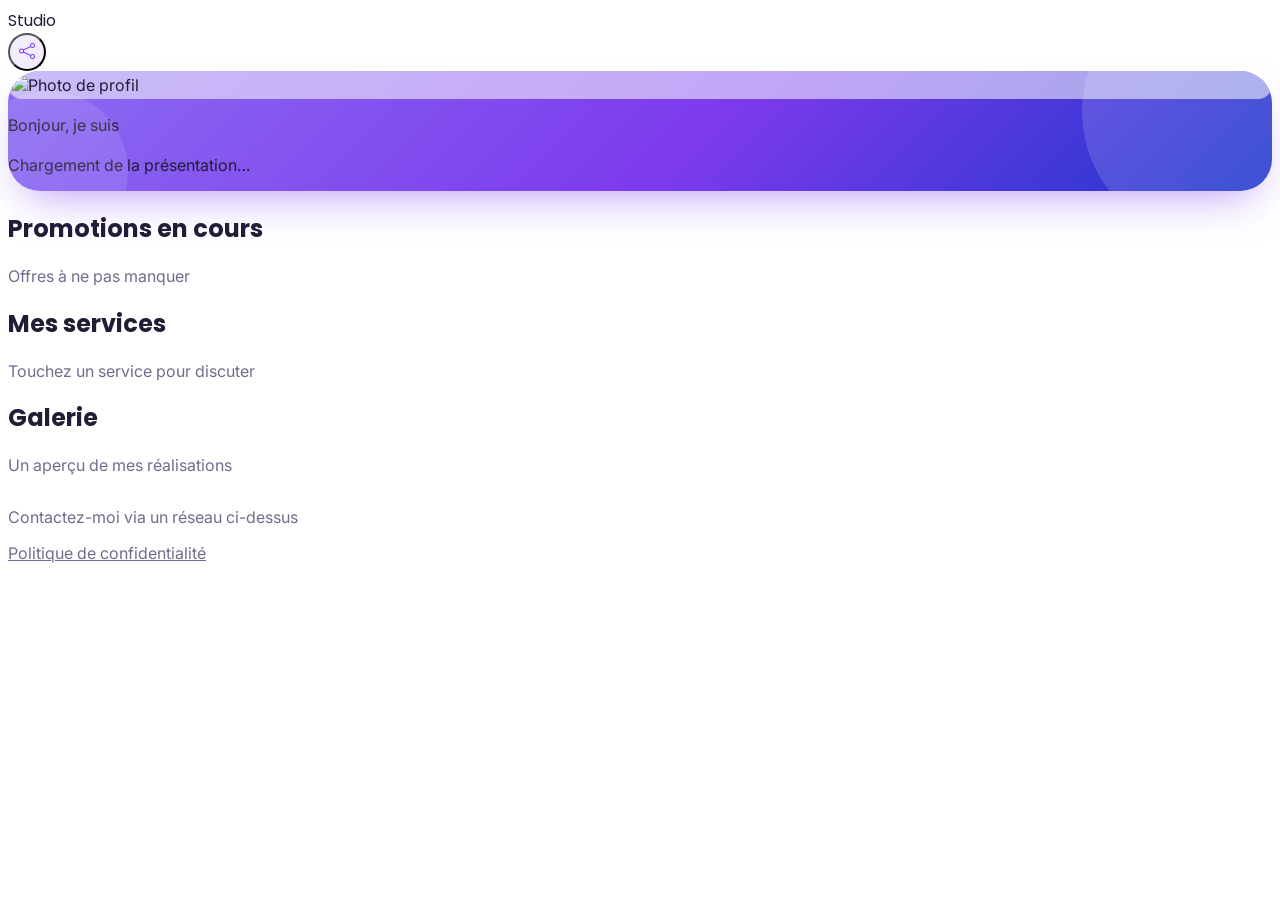
==== Habib_creation/index.html @ e7b6f944 "Add files via upload" ====
<!DOCTYPE html>
<html lang="fr">
<head>
<meta charset="UTF-8" />

<meta property="og:title" content="Habib Création — Graphisme, Design & Création Web">
<meta name="theme-color" content="#1C36CB">
<meta property="og:url" content="https://habib-creation-service.web.app/Client.html">
<meta property="og:description" content="Découvrez Habib Création, votre partenaire créatif pour le graphisme, l’identité visuelle, la communication visuelle et la création de sites web professionnels.">
<meta name="description" content="### Habib Création — Studio Graphisme & Web

**Habib Création** est un studio créatif spécialisé dans le **graphisme, la communication visuelle et la création de solutions web modernes**.

Le site permet aux clients de découvrir les différents services proposés et de prendre facilement contact pour discuter de leurs besoins. Que ce soit pour la création d’une **identité visuelle, d’affiches, de supports publicitaires, de contenus pour les réseaux sociaux ou de projets web**, Habib Création accompagne les particuliers, entrepreneurs, entreprises et organisations dans la réalisation de leurs projets.

L’objectif est de proposer des créations **professionnelles, modernes et adaptées à chaque besoin**, afin d’aider les clients à mieux présenter leur activité et à développer leur image.

**Habib Création — Donnez vie à vos idées.**
">
<meta name="viewport" content="width=device-width, initial-scale=1.0" />
<link rel="icon" href="/favicon/icon-192.png" type="image/ico">
<title>Studio — Graphisme &amp; Web</title>

<!-- PWA : manifeste intégré directement (pas de fichier externe) -->
<link rel="manifest" href="/manifest.json">
<link rel="apple-touch-icon" href="/icons/icon-192.png">
<meta name="mobile-web-app-capable" content="yes">
<meta name="apple-mobile-web-app-capable" content="yes">
<meta name="apple-mobile-web-app-status-bar-style" content="black-translucent">
<meta name="apple-mobile-web-app-title" content="Habib Création">

<script src="https://cdn.tailwindcss.com"></script>
<link rel="preconnect" href="https://fonts.googleapis.com">
<link href="https://fonts.googleapis.com/css2?family=Poppins:wght@600;700;800&family=Inter:wght@400;500;600;700&display=swap" rel="stylesheet">
<link rel="stylesheet" href="https://cdn.jsdelivr.net/npm/bootstrap-icons@1.11.3/font/bootstrap-icons.min.css">

<style>
  
:root {
  --bg-a: #efeafb;
  --bg-b: #e2dcf8;
  --surface: #ffffff;
  --ink: #221c35;
  --ink-soft: #726c8c;
  --grad-1: #8b6cf2;
  --grad-2: #7c3aed;
  --grad-3:   #1C36CB;
  --chip: #f2edfd;
  --ring: #e7e0fb;
}
* { box-sizing: border-box; }
body {
  min-height: 100vh;
  background: white;
  color: var(--ink);
  font-family: "Inter", sans-serif;
}
.font-display { font-family: "Poppins", sans-serif; }

.hero-card {
  background: linear-gradient(135deg, var(--grad-1), var(--grad-2) 55%, var(--grad-3));
  border-radius: 32px;
  box-shadow: 0 20px 45px -18px rgba(124, 58, 237, 0.55);
  position: relative;
  overflow: hidden;
}
.hero-card::before {
  content: "";
  position: absolute;
  width: 260px; height: 260px;
  border-radius: 50%;
  background: rgba(255,255,255,0.14);
  top: -90px; right: -70px;
}
.hero-card::after {
  content: "";
  position: absolute;
  width: 160px; height: 160px;
  border-radius: 50%;
  background: rgba(255,255,255,0.10);
  bottom: -60px; left: -40px;
}

.avatar-ring {
  border-radius: 9999px;
  padding: 4px;
  background: rgba(255,255,255,0.55);
}

.pill {
  border-radius: 9999px;
  background: rgba(255,255,255,0.18);
  color: #fff;
  backdrop-filter: blur(6px);
  transition: transform .15s ease, background .15s ease;
  font-size: 14px;
}
.pill:hover { background: rgba(255,255,255,0.3); transform: translateY(-2px); }

.service-card {
  background: var(--surface);
  border-radius: 28px;
  box-shadow: 0 14px 30px -18px rgba(80, 60, 140, 0.28);
  transition: transform .18s ease, box-shadow .18s ease;
  text-align: left;
}
.service-card:hover {
  transform: translateY(-4px);
  box-shadow: 0 20px 38px -16px rgba(80, 60, 140, 0.38);
}

.icon-badge {
  width: 56px; height: 56px;
  border-radius: 18px;
  display: flex; align-items: center; justify-content: center;
  background: linear-gradient(135deg, var(--grad-1), var(--grad-3));
  color: #fff;
  box-shadow: 0 10px 18px -8px rgba(124, 58, 237, 0.55);
  font-size: 24px;
}

.cta-chip {
  border-radius: 9999px;
  background: var(--chip);
  color: var(--grad-2);
  font-weight: 600;
  transition: background .15s ease, color .15s ease;
}
.service-card:hover .cta-chip {
  background: linear-gradient(135deg, var(--grad-1), var(--grad-3));
  color: #fff;
}

.modal-overlay {
  position: fixed; inset: 0;
  background: rgba(34, 28, 53, 0.55);
  backdrop-filter: blur(3px);
  display: none;
  align-items: center; justify-content: center;
  z-index: 50;
  padding: 16px;
}
.modal-overlay.open { display: flex; }
.modal-card {
  background: var(--surface);
  border-radius: 28px;
  box-shadow: 0 25px 60px -20px rgba(34, 28, 53, 0.45);
}
.modal-close {
  width: 36px; height: 36px;
  border-radius: 9999px;
  background: var(--chip);
  display: flex; align-items: center; justify-content: center;
}

.channel-row {
  border-radius: 18px;
  background: var(--chip);
  transition: background .15s ease, transform .15s ease;
}
.channel-row:hover { background: var(--ring); transform: translateX(2px); }
.channel-icon {
  width: 38px; height: 38px;
  border-radius: 9999px;
  display: flex; align-items: center; justify-content: center;
  background: linear-gradient(135deg, var(--grad-1), var(--grad-3));
  color: #fff;
  font-size: 17px;
}

/* ---- GALERIE AUTO-SCROLL ---- */
.gallery-wrap {
  overflow: hidden;
  -webkit-mask-image: linear-gradient(90deg, transparent, #000 6%, #000 94%, transparent);
  mask-image: linear-gradient(90deg, transparent, #000 6%, #000 94%, transparent);
}
.gallery-track {
  display: flex;
  width: max-content;
  gap: 18px;
  animation: gallery-scroll 32s linear infinite;
}
.gallery-wrap:hover .gallery-track { animation-play-state: paused; }
@keyframes gallery-scroll {
  from { transform: translateX(0); }
  to   { transform: translateX(-50%); }
}
@keyframes gallery-scroll-reverse {
  from { transform: translateX(-50%); }
  to   { transform: translateX(0); }
}
.gallery-track-reverse { animation-name: gallery-scroll-reverse; }
.gallery-item {
  flex: 0 0 auto;
  width: 240px;
  height: 170px;
  border-radius: 22px;
  overflow: hidden;
  box-shadow: 0 14px 30px -18px rgba(80, 60, 140, 0.35);
  background: var(--surface);
}
.gallery-item img { width: 100%; height: 100%; object-fit: cover; display: block; transition: transform .3s ease; }
.gallery-item:hover img { transform: scale(1.06); }
@media (max-width: 640px) {
  .gallery-item { width: 170px; height: 130px; }
}

@media (prefers-reduced-motion: reduce) { * { transition: none !important; animation: none !important; } }

/* ---- BOUTON PARTAGE ---- */
.share-btn {
  width: 38px; height: 38px;
  border-radius: 9999px;
  background: var(--chip);
  color: var(--grad-2);
  display: flex; align-items: center; justify-content: center;
  font-size: 16px;
  transition: background .15s ease, transform .15s ease;
}
.share-btn:hover { background: var(--ring); transform: translateY(-2px); }
.share-btn.copied { background: #16a34a; color: #fff; }

/* ---- BOUTON "VOIR LES PROMOS" (header) ---- */
.see-promos-btn {
  display: none;
  align-items: center;
  gap: 6px;
  border-radius: 9999px;
  padding: 8px 14px;
  background: linear-gradient(135deg, var(--grad-1), var(--grad-2) 55%, var(--grad-3));
  color: #fff;
  font-weight: 700;
  font-size: 12.5px;
  box-shadow: 0 10px 20px -10px rgba(124, 58, 237, 0.55);
  transition: transform .15s ease;
  white-space: nowrap;
}
.see-promos-btn.show { display: inline-flex; }
.see-promos-btn:hover { transform: translateY(-2px); }
@media (max-width: 420px) {
  .see-promos-btn span { display: none; }
  .see-promos-btn { padding: 8px 10px; font-size: 15px; }
}

/* ---- TOAST DE RETOUR (partage / copie) ---- */
.client-toast {
  position: fixed;
  left: 50%; bottom: 24px;
  transform: translate(-50%, 20px);
  background: var(--ink); color: #fff;
  border-radius: 14px;
  padding: 10px 18px;
  font-size: 13px;
  font-weight: 500;
  max-width: calc(100vw - 32px);
  text-align: center;
  opacity: 0;
  pointer-events: none;
  transition: opacity .25s ease, transform .25s ease;
  z-index: 90;
}
.client-toast.show { opacity: 1; transform: translate(-50%, 0); }

/* ---- BANNIÈRE D'INSTALLATION (PWA) — en haut du site ---- */
body { transition: padding-top .3s ease; }
.install-banner {
  position: fixed;
  top: 0; left: 0; right: 0;
  z-index: 80;
  background: var(--surface);
  border-bottom: 1.5px solid var(--ring);
  box-shadow: 0 16px 34px -20px rgba(34, 28, 53, 0.4);
  transform: translateY(-110%);
  transition: transform .35s ease;
  display: none;
}
.install-banner.show { display: block; transform: translateY(0); }
.install-banner-inner {
  max-width: 1000px;
  margin: 0 auto;
  padding: 12px 20px;
  display: flex;
  align-items: center;
  gap: 14px;
}
.install-banner .install-icon {
  width: 42px; height: 42px; flex-shrink: 0;
  border-radius: 14px;
  background: linear-gradient(135deg, var(--grad-1), var(--grad-3));
  display: flex; align-items: center; justify-content: center;
  color: #fff; font-size: 19px;
}
.install-banner .install-copy { flex: 1; min-width: 0; }
.install-banner .install-copy p:last-child { margin-top: 2px; }
.install-banner .install-actions { display: flex; align-items: center; gap: 8px; flex-shrink: 0; }
.install-banner .install-action-btn {
  border-radius: 9999px;
  padding: 9px 18px;
  background: linear-gradient(135deg, var(--grad-1), var(--grad-2) 55%, var(--grad-3));
  color: #fff;
  font-weight: 700;
  font-size: 13px;
  white-space: nowrap;
  box-shadow: 0 10px 20px -10px rgba(124, 58, 237, 0.55);
  transition: transform .15s ease;
}
.install-banner .install-action-btn:hover { transform: translateY(-2px); }
.install-banner .install-later-btn {
  border-radius: 9999px;
  padding: 9px 14px;
  background: var(--chip);
  color: var(--ink-soft);
  font-weight: 600;
  font-size: 13px;
  white-space: nowrap;
  transition: background .15s ease;
}
.install-banner .install-later-btn:hover { background: var(--ring); }

/* ---- CADRE PROMOTION FLOTTANT ---- */
.promo-float {
  position: fixed;
  right: 16px; bottom: 16px;
  width: 300px;
  max-width: calc(100vw - 32px);
  background: var(--surface);
  border-radius: 24px;
  box-shadow: 0 22px 50px -18px rgba(34, 28, 53, 0.5);
  border: 1.5px solid var(--ring);
  overflow: hidden;
  z-index: 60;
  display: none;
  transform: translateY(20px) scale(.97);
  opacity: 0;
  transition: transform .3s ease, opacity .3s ease;
}
.promo-float.show { display: block; }
.promo-float.enter { transform: translateY(0) scale(1); opacity: 1; }
.promo-float .promo-img {
  width: 100%; height: 140px;
  object-fit: cover; display: block;
  background: var(--chip);
}
.promo-float .promo-badge {
  position: absolute; top: 10px; left: 10px;
  background: linear-gradient(135deg, var(--grad-1), var(--grad-3));
  color: #fff; font-weight: 700; font-size: 11px;
  padding: 4px 10px; border-radius: 9999px;
  box-shadow: 0 6px 14px -6px rgba(124,58,237,0.6);
}
.promo-float .promo-close {
  position: absolute; top: 10px; right: 10px;
  width: 26px; height: 26px;
  border-radius: 9999px;
  background: rgba(34,28,53,0.55);
  color: #fff;
  display: flex; align-items: center; justify-content: center;
  font-size: 12px;
  backdrop-filter: blur(3px);
}
.promo-float .promo-media { position: relative; }
.promo-float .promo-body { padding: 14px 16px 16px; }
.promo-float .price-old {
  text-decoration: line-through;
  color: var(--ink-soft);
  font-size: 13px;
}
.promo-float .price-new {
  color: var(--grad-2);
  font-weight: 800;
  font-size: 19px;
}
.promo-float .promo-cta {
  display: block;
  width: 100%;
  text-align: center;
  border-radius: 9999px;
  padding: 10px 0;
  margin-top: 10px;
  background: linear-gradient(135deg, var(--grad-1), var(--grad-2) 55%, var(--grad-3));
  color: #fff;
  font-weight: 700;
  font-size: 14px;
  box-shadow: 0 12px 24px -12px rgba(124, 58, 237, 0.55);
  transition: transform .15s ease;
}
.promo-float .promo-cta:hover { transform: translateY(-2px); }

/* animation de flottement (l'annonce "respire" en continu) */
@keyframes promo-float-bob {
  0%, 100% { transform: translateY(0); }
  50% { transform: translateY(-9px); }
}
.promo-float-bob { animation: promo-float-bob 3.6s ease-in-out infinite; }
.promo-float:hover .promo-float-bob { animation-play-state: paused; }

.promo-float-link {
  display: block;
  text-align: center;
  font-size: 12px;
  font-weight: 600;
  padding: 8px 0 2px;
  color: var(--grad-2);
}

/* ---- RESPONSIVE MOBILE : bannière + annonce flottante ---- */
@media (max-width: 640px) {
  .promo-float { right: 12px; bottom: 12px; width: 260px; }
  .install-banner-inner { padding: 10px 14px; gap: 10px; }
  .install-banner .install-icon { width: 36px; height: 36px; font-size: 16px; border-radius: 12px; }
  .install-banner .install-action-btn, .install-banner .install-later-btn { padding: 8px 12px; font-size: 12px; }
}
@media (max-width: 420px) {
  .promo-float { left: 12px; right: 12px; width: auto; bottom: 12px; }
  .install-banner .install-copy p:last-child { display: none; }
  .install-banner .install-icon { display: none; }
}

/* ---- SECTION "TOUTES LES PROMOTIONS" ---- */
.promo-card {
  background: var(--surface);
  border-radius: 24px;
  box-shadow: 0 14px 30px -18px rgba(80, 60, 140, 0.28);
  overflow: hidden;
  display: flex;
  flex-direction: column;
  text-align: left;
  transition: transform .18s ease, box-shadow .18s ease;
}
.promo-card:hover {
  transform: translateY(-4px);
  box-shadow: 0 20px 38px -16px rgba(80, 60, 140, 0.38);
}
.promo-card .promo-card-media { position: relative; }
.promo-card .promo-card-img {
  width: 100%; height: 160px;
  object-fit: cover; display: block;
  background: var(--chip);
}
.promo-card .promo-card-badge {
  position: absolute; top: 10px; left: 10px;
  background: linear-gradient(135deg, var(--grad-1), var(--grad-3));
  color: #fff; font-weight: 700; font-size: 11px;
  padding: 4px 10px; border-radius: 9999px;
  box-shadow: 0 6px 14px -6px rgba(124,58,237,0.6);
}
.promo-card .promo-card-body { padding: 16px; flex: 1; display: flex; flex-direction: column; }
.promo-card .promo-card-desc { font-size: 13px; color: var(--ink-soft); margin-bottom: 10px; }
.promo-card .promo-card-prices { display: flex; align-items: center; gap: 8px; margin-bottom: 12px; }
.promo-card .promo-card-old { text-decoration: line-through; color: var(--ink-soft); font-size: 13px; }
.promo-card .promo-card-new { color: var(--grad-2); font-weight: 800; font-size: 18px; }
.promo-card .promo-card-cta {
  margin-top: auto;
  display: block;
  text-align: center;
  border-radius: 9999px;
  padding: 9px 0;
  background: linear-gradient(135deg, var(--grad-1), var(--grad-2) 55%, var(--grad-3));
  color: #fff;
  font-weight: 700;
  font-size: 13px;
  box-shadow: 0 12px 24px -12px rgba(124, 58, 237, 0.55);
  transition: transform .15s ease;
}
.promo-card .promo-card-cta:hover { transform: translateY(-2px); }
</style>
</head>
<body class="min-h-screen">

  <!-- HEADER -->
  <header class="max-w-5xl mx-auto px-6 py-6 flex items-center justify-between">
    <div class="flex items-center gap-2">
      <div class="w-8 h-8 rounded-full" style="background:linear-gradient(135deg,var(--grad-1),var(--grad-3))"></div>
      <span class="font-display font-bold text-sm tracking-tight" id="brand-name">Studio</span>
    </div>
    <div class="flex items-center gap-2">
      <button id="see-promos-btn" class="see-promos-btn" aria-label="Voir les promotions" title="Voir les promotions">
        <i class="bi bi-tags-fill"></i><span>Voir les promos</span>
      </button>
      <button id="share-btn" class="share-btn" aria-label="Partager le site" title="Partager le site">
        <i class="bi bi-share"></i>
      </button>
    </div>
  </header>

  <!-- GALERIE (HAUT) -->
  <section id="gallery-section-top" class="max-w-5xl mx-auto px-6 pb-10 hidden">
    <div class="gallery-wrap">
      <div id="gallery-track-top" class="gallery-track gallery-track-reverse"></div>
    </div>
  </section>

  <!-- HERO / PROFIL -->
  <section class="max-w-5xl mx-auto px-6 pb-14">
    <div class="hero-card px-7 py-8 sm:px-10 sm:py-10">
      <div class="relative flex flex-col sm:flex-row sm:items-center gap-6">
        <div class="avatar-ring w-24 h-24 sm:w-28 sm:h-28 shrink-0">
          <img id="profile-photo" src="https://placehold.co/300x300/8b6cf2/ffffff?text=Photo" alt="Photo de profil" class="w-full h-full object-cover rounded-full" />
        </div>
        <div class="relative z-10">
          <p class="text-white/70 text-sm mb-1">Bonjour, je suis</p>
          <h1 id="profile-name" class="font-display font-extrabold text-3xl sm:text-4xl text-white leading-tight mb-3"></h1>
          <p id="profile-bio" class="text-white/85 max-w-xl leading-relaxed">Chargement de la présentation…</p>
        </div>
      </div>
      <div id="social-row" class="relative z-10 flex flex-wrap gap-2.5 mt-7"></div>
    </div>
  </section>

  <!-- TOUTES LES PROMOTIONS -->
  <section id="promotions-section" class="max-w-5xl mx-auto px-6 pb-24 hidden">
    <div class="flex items-end justify-between mb-6">
      <h2 class="font-display font-bold text-2xl">Promotions en cours</h2>
      <p class="text-sm hidden sm:block" style="color:var(--ink-soft)">Offres à ne pas manquer</p>
    </div>
    <div id="promotions-grid" class="grid sm:grid-cols-2 lg:grid-cols-3 gap-5"></div>
  </section>

  <!-- SERVICES -->
  <section class="max-w-5xl mx-auto px-6 pb-24">
    <div class="flex items-end justify-between mb-6">
      <h2 class="font-display font-bold text-2xl">Mes services</h2>
      <p class="text-sm hidden sm:block" style="color:var(--ink-soft)">Touchez un service pour discuter</p>
    </div>
    <div id="services-grid" class="grid sm:grid-cols-2 gap-5"></div>
  </section>

  <!-- GALERIE -->
  <section id="gallery-section" class="max-w-5xl mx-auto px-6 pb-24 hidden">
    <div class="flex items-end justify-between mb-6 px-1">
      <h2 class="font-display font-bold text-2xl">Galerie</h2>
      <p class="text-sm hidden sm:block" style="color:var(--ink-soft)">Un aperçu de mes réalisations</p>
    </div>
    <div class="gallery-wrap">
      <div id="gallery-track" class="gallery-track"></div>
    </div>
  </section>

  <!-- FOOTER -->
  <footer class="max-w-5xl mx-auto px-6 py-10 flex flex-col items-center justify-center gap-3">
    <div class="flex items-center gap-2">
      <div class="w-5 h-5 rounded-full" style="background:linear-gradient(135deg,var(--grad-1),var(--grad-3))"></div>
      <p class="text-sm" style="color:var(--ink-soft)">Contactez-moi via un réseau ci-dessus</p>
    </div>
    <a href="/privacy-policy.html" class="text-xs underline underline-offset-2" style="color:var(--ink-soft)">Politique de confidentialité</a>
  </footer>

  <!-- BANNIÈRE D'INSTALLATION (PWA) — en haut du site -->
  <div id="install-banner" class="install-banner" role="dialog" aria-label="Installer l'application">
    <div class="install-banner-inner">
      <div class="install-icon"><i class="bi bi-laptop"></i></div>
      <div class="install-copy">
        <p class="font-display font-bold text-sm" id="install-title">💻 Installer l'application</p>
        <p class="text-xs" id="install-text" style="color:var(--ink-soft)">Installez ce site sur votre appareil pour y accéder rapidement comme une application.</p>
      </div>
      <div class="install-actions">
        <button id="install-action" class="install-action-btn">Installer</button>
        <button id="install-later" class="install-later-btn">Plus tard</button>
      </div>
    </div>
  </div>

  <!-- CADRE D'ANNONCE FLOTTANT — PROMOTION -->
  <div id="promo-float" class="promo-float">
    <div id="promo-float-inner" class="promo-float-bob">
      <div class="promo-media">
        <img id="promo-image" class="promo-img" src="" alt="Service en promotion" />
        <span id="promo-badge" class="promo-badge">Promo</span>
        <button id="promo-close" class="promo-close" aria-label="Fermer">✕</button>
      </div>
      <div class="promo-body">
        <h4 id="promo-title" class="font-display font-bold text-base mb-1"></h4>
        <p id="promo-desc" class="text-xs mb-2" style="color:var(--ink-soft)"></p>
        <div class="flex items-center gap-2">
          <span id="promo-price-old" class="price-old"></span>
          <span id="promo-price-new" class="price-new"></span>
        </div>
        <button id="promo-cta" class="promo-cta">Profiter de l'offre</button>
        <a id="promo-see-all" href="#promotions-section" class="promo-float-link hidden">Voir toutes les promotions →</a>
      </div>
    </div>
  </div>

  <!-- MODAL CHOIX DE CANAL -->
  <div id="modal-overlay" class="modal-overlay">
    <div class="modal-card max-w-sm w-full p-6">
      <div class="flex items-start justify-between mb-5">
        <div>
          <p class="text-sm mb-1" style="color:var(--ink-soft)">Discuter de</p>
          <h3 id="modal-service-title" class="font-display font-bold text-xl">Service</h3>
        </div>
        <button id="modal-close" class="modal-close" aria-label="Fermer">✕</button>
      </div>
      <p class="text-sm mb-4" style="color:var(--ink-soft)">Choisissez l'application pour démarrer la discussion :</p>
      <div id="modal-channels" class="flex flex-col gap-2"></div>
    </div>
  </div>

  <!-- TOAST DE RETOUR (partage / copie du lien) -->
  <div id="client-toast" class="client-toast"></div>

  <script src="https://www.gstatic.com/firebasejs/10.12.2/firebase-app-compat.js"></script>
  <script src="https://www.gstatic.com/firebasejs/10.12.2/firebase-firestore-compat.js"></script>
  <script>
  // ============================================================
  // CONFIGURATION FIREBASE — remplace ces valeurs par les tiennes
  // (Console Firebase → Paramètres du projet → Tes applications)
  // ============================================================
  const firebaseConfig = {
  apiKey: "AIzaSyBBmz7Tg7ZhWde3f0WEYFDkDQE6h0B9Dlw",
  authDomain: "habib-creation-service.firebaseapp.com",
  projectId: "habib-creation-service",
  storageBucket: "habib-creation-service.firebasestorage.app",
  messagingSenderId: "676176613725",
  appId: "1:676176613725:web:22a617df879f846a5798b4"
};
  firebase.initializeApp(firebaseConfig);
  const db = firebase.firestore();

  // ============================================================
  // DONNÉES PAR DÉFAUT (tant que Firestore est vide/non configuré)
  // ============================================================
  const DEFAULT_PROFILE = {
    name: "Votre Nom",
    bio: "Designer graphique freelance à Niamey. Création graphique, impression, réseaux sociaux et sites web sur mesure.",
    photoUrl: "https://placehold.co/300x300/8b6cf2/ffffff?text=Photo"
  };
  const DEFAULT_SOCIALS = { instagram: "", telegram: "", whatsapp: "", facebook: "", phone: "" };
  const DEFAULT_SITE = { link: window.location.origin + "/Client.html" };
  const DEFAULT_PROMOTIONS = [];
  const DEFAULT_SERVICES = [
    { id: "s1", order: 1, active: true, icon: "palette", title: "Création graphique", description: "Logos, chartes graphiques, identité visuelle complète." },
    { id: "s2", order: 2, active: true, icon: "printer", title: "Impression & supports publicitaires", description: "Flyers, affiches, banderoles, cartes de visite et supports imprimés." },
    { id: "s3", order: 3, active: true, icon: "share", title: "Design pour réseaux sociaux", description: "Visuels, templates et contenus pensés pour Instagram et Facebook." },
    { id: "s4", order: 4, active: true, icon: "code", title: "Création de sites web", description: "Sites vitrines et pages web modernes, rapides et responsives." }
  ];

  // ---- icônes des réseaux (génériques, pas de logos de marque) ----
  const CHANNEL_ICONS = {
    instagram: "bi-instagram",
    telegram: "bi-telegram",
    whatsapp: "bi-whatsapp",
    facebook: "bi-facebook",
    phone: "bi-telephone-fill"
  };
  const CHANNEL_LABELS = { instagram: "Instagram", telegram: "Telegram", whatsapp: "WhatsApp", facebook: "Facebook", phone: "Appel" };

  // ---- icônes des services (choisies depuis la page admin) ----
  const SERVICE_ICONS = {
    palette: "bi-palette2",
    printer: "bi-printer-fill",
    share: "bi-share-fill",
    code: "bi-code-slash",
    camera: "bi-camera-fill",
    megaphone: "bi-megaphone-fill",
    chat: "bi-chat-dots-fill",
    star: "bi-star-fill"
  };

  let currentSocials = { ...DEFAULT_SOCIALS };

  let currentShareLink = DEFAULT_SITE.link;

  async function loadSite() {
    let profile = DEFAULT_PROFILE, socials = DEFAULT_SOCIALS, services = DEFAULT_SERVICES, gallery = [];
    let site = DEFAULT_SITE, promotions = DEFAULT_PROMOTIONS;
    try {
      const profileSnap = await db.collection("config").doc("profile").get();
      if (profileSnap.exists) profile = { ...DEFAULT_PROFILE, ...profileSnap.data() };
      const socialsSnap = await db.collection("config").doc("socials").get();
      if (socialsSnap.exists) socials = { ...DEFAULT_SOCIALS, ...socialsSnap.data() };
      const servicesSnap = await db.collection("services").orderBy("order").get();
      if (!servicesSnap.empty) {
        services = servicesSnap.docs.map(d => ({ id: d.id, ...d.data() })).filter(s => s.active !== false);
      }
      const gallerySnap = await db.collection("gallery").orderBy("order").get();
      if (!gallerySnap.empty) {
        gallery = gallerySnap.docs.map(d => ({ id: d.id, ...d.data() }));
      }
      const siteSnap = await db.collection("config").doc("site").get();
      if (siteSnap.exists) site = { ...DEFAULT_SITE, ...siteSnap.data() };
      const promotionsSnap = await db.collection("promotions").orderBy("order").get();
      if (!promotionsSnap.empty) {
        promotions = promotionsSnap.docs.map(d => ({ id: d.id, ...d.data() })).filter(p => p.active !== false);
      }
    } catch (err) {
      console.warn("Firebase non configuré ou hors ligne — affichage des données par défaut.", err);
    }
    currentSocials = socials;
    renderProfile(profile);
    renderSocialRow(socials);
    renderServices(services);
    renderGallery(gallery);
    currentShareLink = (site.link && site.link.trim()) || DEFAULT_SITE.link;
    renderPromoFloat(promotions);
    renderPromotionsGrid(promotions);
  }

  function renderProfile(profile) {
    document.getElementById("profile-photo").src = profile.photoUrl || DEFAULT_PROFILE.photoUrl;
    document.getElementById("profile-name").textContent = profile.name || DEFAULT_PROFILE.name;
    document.getElementById("profile-bio").textContent = profile.bio || DEFAULT_PROFILE.bio;
    document.getElementById("brand-name").textContent = profile.name || DEFAULT_PROFILE.name;
  }

  function renderSocialRow(socials) {
    const row = document.getElementById("social-row");
    row.innerHTML = "";
    Object.keys(CHANNEL_LABELS).forEach(key => {
      const value = socials[key];
      if (!value) return;
      const a = document.createElement("a");
      a.href = buildChannelLink(key, value, "");
      a.target = "_blank";
      a.rel = "noopener";
      a.className = "pill px-4 py-2 text-xs flex items-center gap-2";
      a.innerHTML = `<i class="bi ${CHANNEL_ICONS[key]}"></i><span>${CHANNEL_LABELS[key]}</span>`;
      row.appendChild(a);
    });
    if (!row.children.length) {
      row.innerHTML = `<p class="text-white/70 text-xs"></p>`;
    }
  }

  function renderServices(services) {
    const grid = document.getElementById("services-grid");
    grid.innerHTML = "";
    services.sort((a, b) => (a.order || 0) - (b.order || 0)).forEach(service => {
      const card = document.createElement("button");
      card.className = "service-card p-6";
      const iconClass = SERVICE_ICONS[service.icon] || SERVICE_ICONS.star;
      card.innerHTML = `
        <div class="icon-badge mb-4"><i class="bi ${iconClass}"></i></div>
        <h3 class="font-display font-bold text-lg mb-1.5">${escapeHtml(service.title)}</h3>
        <p class="text-sm mb-4" style="color:var(--ink-soft)">${escapeHtml(service.description || "")}</p>
        <span class="cta-chip inline-block text-xs px-3.5 py-1.5">Discuter →</span>
      `;
      card.addEventListener("click", () => openModal(service.title));
      grid.appendChild(card);
    });
  }

  function renderGallery(gallery) {
    const sectionTop = document.getElementById("gallery-section-top");
    const trackTop = document.getElementById("gallery-track-top");
    const sectionBottom = document.getElementById("gallery-section");
    const trackBottom = document.getElementById("gallery-track");
    trackTop.innerHTML = "";
    trackBottom.innerHTML = "";

    if (!gallery || !gallery.length) {
      sectionTop.classList.add("hidden");
      sectionBottom.classList.add("hidden");
      return;
    }

    const sorted = [...gallery].sort((a, b) => (a.order || 0) - (b.order || 0));
    const loopItems = [...sorted, ...sorted];
    const speedPerItem = 3.2; // secondes par image
    const duration = `${Math.max(sorted.length * speedPerItem, 12)}s`;

    fillGalleryTrack(trackTop, loopItems);
    trackTop.style.animationDuration = duration;
    sectionTop.classList.remove("hidden");

    fillGalleryTrack(trackBottom, loopItems);
    trackBottom.style.animationDuration = duration;
    sectionBottom.classList.remove("hidden");
  }

  function fillGalleryTrack(track, items) {
    items.forEach(item => {
      const div = document.createElement("div");
      div.className = "gallery-item";
      div.innerHTML = `<img src="${item.imageUrl}" alt="Réalisation" loading="lazy" />`;
      track.appendChild(div);
    });
  }

  // ---------- CADRE DE PROMOTION FLOTTANT ----------
  const PROMO_DISMISS_KEY = "promo-dismissed-id";

  function renderPromoFloat(promotions) {
    const el = document.getElementById("promo-float");
    const seeAll = document.getElementById("promo-see-all");
    if (!promotions || !promotions.length) { el.classList.remove("show", "enter"); return; }

    // on met en avant la première promotion active (ordre défini côté admin)
    const promo = promotions[0];

    // identifiant simple pour ne pas ré-afficher une promo déjà fermée par l'utilisateur pendant la session
    const promoId = [promo.title, promo.promoPrice, promo.normalPrice].join("|");
    if (sessionStorage.getItem(PROMO_DISMISS_KEY) === promoId) return;

    document.getElementById("promo-image").src = promo.imageUrl || "https://placehold.co/600x400/8b6cf2/ffffff?text=Promotion";
    document.getElementById("promo-badge").textContent = promo.badge || "Promo";
    document.getElementById("promo-title").textContent = promo.title || "Offre spéciale";
    const descEl = document.getElementById("promo-desc");
    descEl.textContent = promo.description || "";
    descEl.style.display = promo.description ? "" : "none";

    const oldEl = document.getElementById("promo-price-old");
    const newEl = document.getElementById("promo-price-new");
    oldEl.textContent = promo.normalPrice || "";
    oldEl.style.display = promo.normalPrice ? "" : "none";
    newEl.textContent = promo.promoPrice || "";

    document.getElementById("promo-cta").textContent = promo.buttonText || "Profiter de l'offre";
    document.getElementById("promo-cta").onclick = () => openModal(promo.title || "Promotion");

    seeAll.classList.toggle("hidden", promotions.length < 2);

    document.getElementById("promo-close").onclick = () => {
      sessionStorage.setItem(PROMO_DISMISS_KEY, promoId);
      el.classList.remove("enter");
      setTimeout(() => { el.classList.remove("show"); }, 300);
    };

    el.classList.add("show");
    requestAnimationFrame(() => requestAnimationFrame(() => el.classList.add("enter")));
  }

  function renderPromotionsGrid(promotions) {
    const section = document.getElementById("promotions-section");
    const grid = document.getElementById("promotions-grid");
    const seePromosBtn = document.getElementById("see-promos-btn");
    grid.innerHTML = "";
    if (!promotions || !promotions.length) {
      section.classList.add("hidden");
      seePromosBtn.classList.remove("show");
      return;
    }

    promotions.forEach(promo => {
      const card = document.createElement("div");
      card.className = "promo-card";
      card.innerHTML = `
        <div class="promo-card-media">
          <img class="promo-card-img" src="${escapeAttr(promo.imageUrl || "https://placehold.co/600x400/8b6cf2/ffffff?text=Promotion")}" alt="${escapeAttr(promo.title || "Promotion")}" loading="lazy" />
          <span class="promo-card-badge">${escapeHtml(promo.badge || "Promo")}</span>
        </div>
        <div class="promo-card-body">
          <h3 class="font-display font-bold text-base mb-1">${escapeHtml(promo.title || "Offre spéciale")}</h3>
          ${promo.description ? `<p class="promo-card-desc">${escapeHtml(promo.description)}</p>` : ""}
          <div class="promo-card-prices">
            ${promo.normalPrice ? `<span class="promo-card-old">${escapeHtml(promo.normalPrice)}</span>` : ""}
            <span class="promo-card-new">${escapeHtml(promo.promoPrice || "")}</span>
          </div>
          <button class="promo-card-cta">${escapeHtml(promo.buttonText || "Profiter de l'offre")}</button>
        </div>
      `;
      card.querySelector(".promo-card-cta").addEventListener("click", () => openModal(promo.title || "Promotion"));
      grid.appendChild(card);
    });
    // Le contenu est prêt, mais la section reste cachée tant que le client
    // n'a pas cliqué sur "Voir les promos". Seul le bouton devient visible.
    section.classList.add("hidden");
    seePromosBtn.classList.add("show");
  }
  function escapeAttr(str) { return escapeHtml(str).replace(/"/g, "&quot;"); }

  // Le bouton "Voir les promos" révèle / masque la section (elle est cachée par défaut).
  document.getElementById("see-promos-btn").addEventListener("click", () => {
    const section = document.getElementById("promotions-section");
    const btn = document.getElementById("see-promos-btn");
    if (!section) return;
    const label = btn.querySelector("span");
    const isHidden = section.classList.contains("hidden");
    if (isHidden) {
      section.classList.remove("hidden");
      if (label) label.textContent = "Masquer les promos";
      section.scrollIntoView({ behavior: "smooth", block: "start" });
    } else {
      section.classList.add("hidden");
      if (label) label.textContent = "Voir les promos";
    }
  });

  function buildChannelLink(key, value, serviceTitle) {
    const msg = serviceTitle ? `Bonjour, je suis intéressé(e) par le service : ${serviceTitle}.` : "Bonjour !";
    switch (key) {
      case "instagram": return `https://instagram.com/${cleanHandle(value)}`;
      case "telegram": return `https://t.me/${cleanHandle(value)}`;
      case "facebook": return value.startsWith("http") ? value : `https://facebook.com/${cleanHandle(value)}`;
      case "whatsapp": return `https://wa.me/${cleanPhone(value)}?text=${encodeURIComponent(msg)}`;
      case "phone": return `tel:${cleanPhone(value)}`;
      default: return "#";
    }
  }
  function cleanHandle(v) { return v.replace(/^@/, "").replace(/^https?:\/\/[^/]+\//, "").trim(); }
  function cleanPhone(v) { return v.replace(/[^\d+]/g, ""); }
  function escapeHtml(str) { const div = document.createElement("div"); div.textContent = str; return div.innerHTML; }

  function openModal(serviceTitle) {
    document.getElementById("modal-service-title").textContent = serviceTitle;
    const container = document.getElementById("modal-channels");
    container.innerHTML = "";
    Object.keys(CHANNEL_LABELS).forEach(key => {
      const value = currentSocials[key];
      if (!value) return;
      const a = document.createElement("a");
      a.href = buildChannelLink(key, value, serviceTitle);
      a.target = "_blank";
      a.rel = "noopener";
      a.className = "channel-row px-3.5 py-3 text-sm flex items-center gap-3";
      a.innerHTML = `<span class="channel-icon"><i class="bi ${CHANNEL_ICONS[key]}"></i></span><span class="font-medium">${CHANNEL_LABELS[key]}</span>`;
      container.appendChild(a);
    });
    if (!container.children.length) {
      container.innerHTML = `<p class="text-sm" style="color:var(--ink-soft)">Aucun réseau configuré pour le moment.</p>`;
    }
    document.getElementById("modal-overlay").classList.add("open");
  }
  document.getElementById("modal-close").addEventListener("click", closeModal);
  document.getElementById("modal-overlay").addEventListener("click", e => { if (e.target.id === "modal-overlay") closeModal(); });
  function closeModal() { document.getElementById("modal-overlay").classList.remove("open"); }

  // ---------- TOAST DE RETOUR ----------
  let clientToastTimer = null;
  function showClientToast(message) {
    const toast = document.getElementById("client-toast");
    toast.textContent = message;
    toast.classList.add("show");
    clearTimeout(clientToastTimer);
    clientToastTimer = setTimeout(() => toast.classList.remove("show"), 2600);
  }

  // ---------- BOUTON PARTAGE ----------
  document.getElementById("share-btn").addEventListener("click", async () => {
    const link = (currentShareLink || "").trim();
    if (!link) {
      showClientToast("Le lien du site n'est pas encore configuré.");
      return;
    }
    const shareData = {
      title: document.getElementById("brand-name").textContent || "Studio",
      text: "Découvrez ce studio de création graphique et web :",
      url: link
    };
    // Web Share API (ouvre le sélecteur natif WhatsApp / Telegram / Messages / etc.)
    if (navigator.share) {
      try {
        if (!navigator.canShare || navigator.canShare(shareData)) {
          await navigator.share(shareData);
          return; // partage effectué avec succès
        }
      } catch (err) {
        if (err && err.name === "AbortError") return; // l'utilisateur a fermé la fenêtre de partage → on ne fait rien de plus
        // toute autre erreur (API non disponible, contexte non sécurisé…) → on bascule sur la copie
      }
    }
    copyLinkFallback(link);
  });

  function copyLinkFallback(link) {
    attemptClipboardCopy(link).then(success => {
      if (success) {
        markShareSuccess();
        showClientToast("Lien copié dans le presse-papiers ✓");
      } else {
        // dernier recours, fonctionne pratiquement partout (même sans HTTPS ni permissions)
        window.prompt("Copiez ce lien manuellement :", link);
      }
    });
  }

  function attemptClipboardCopy(link) {
    if (navigator.clipboard && navigator.clipboard.writeText && window.isSecureContext) {
      return navigator.clipboard.writeText(link).then(() => true).catch(() => legacyCopy(link));
    }
    return Promise.resolve(legacyCopy(link));
  }

  // Copie « à l'ancienne » — nécessaire sur les navigateurs/contextes qui ne supportent pas
  // l'API Clipboard moderne (anciens navigateurs, certains navigateurs intégrés, HTTP non sécurisé…)
  function legacyCopy(link) {
    try {
      const input = document.createElement("textarea");
      input.value = link;
      input.setAttribute("readonly", "");
      input.style.position = "fixed";
      input.style.top = "0";
      input.style.left = "0";
      input.style.opacity = "0";
      document.body.appendChild(input);
      input.focus();
      input.select();
      input.setSelectionRange(0, link.length);
      const success = document.execCommand("copy");
      document.body.removeChild(input);
      return success;
    } catch (err) {
      return false;
    }
  }

  function markShareSuccess() {
    const btn = document.getElementById("share-btn");
    btn.innerHTML = `<i class="bi bi-check2"></i>`;
    btn.classList.add("copied");
    setTimeout(() => {
      btn.innerHTML = `<i class="bi bi-share"></i>`;
      btn.classList.remove("copied");
    }, 1800);
  }

  // ---------- BANNIÈRE D'INSTALLATION (PWA) ----------
  const INSTALL_DISMISS_KEY = "install-banner-dismissed";
  let deferredInstallPrompt = null;
  const installBanner = document.getElementById("install-banner");
  const installAction = document.getElementById("install-action");
  const installLater = document.getElementById("install-later");
  const installTitle = document.getElementById("install-title");
  const installText = document.getElementById("install-text");

  function getBrandName() {
    const el = document.getElementById("brand-name");
    return (el && el.textContent.trim()) || "Habib Création";
  }

  function isStandalone() {
    return window.matchMedia("(display-mode: standalone)").matches || window.navigator.standalone === true;
  }

  function isIOS() {
    return /iphone|ipad|ipod/i.test(window.navigator.userAgent);
  }

  // Affiche la bannière et pousse le contenu de la page vers le bas pour ne rien masquer.
  function showInstallBanner() {
    if (isStandalone()) return; // déjà installée → jamais de bannière
    if (sessionStorage.getItem(INSTALL_DISMISS_KEY) === "1") return; // masquée temporairement par l'utilisateur
    installBanner.classList.add("show");
    requestAnimationFrame(() => {
      document.body.style.paddingTop = installBanner.offsetHeight + "px";
    });
  }

  function hideInstallBanner() {
    installBanner.classList.remove("show");
    document.body.style.paddingTop = "";
  }

  // Chrome / Edge / Android : capte l'invite native d'installation.
  // Si cet événement ne se déclenche jamais (et que ce n'est pas iOS), la bannière ne s'affiche jamais.
  window.addEventListener("beforeinstallprompt", (e) => {
    e.preventDefault();
    deferredInstallPrompt = e;
    installTitle.textContent = "💻 Installer l'application";
    installText.textContent = `Installez ${getBrandName()} sur votre appareil pour y accéder rapidement comme une application.`;
    installAction.textContent = "Installer";
    installAction.style.display = "";
    showInstallBanner();
  });

  installAction.addEventListener("click", async () => {
    if (deferredInstallPrompt) {
      // Ouvre la vraie fenêtre d'installation native du navigateur
      deferredInstallPrompt.prompt();
      await deferredInstallPrompt.userChoice;
      deferredInstallPrompt = null; // l'invite ne peut servir qu'une seule fois
      hideInstallBanner();
      return;
    }
    // iOS Safari : aucune invite native n'existe, on affiche les instructions manuelles
    installText.textContent = isIOS()
      ? "Appuyez sur l'icône Partager de Safari, puis sur « Sur l'écran d'accueil »."
      : "Ouvrez le menu de votre navigateur puis choisissez « Installer l'application » ou « Ajouter à l'écran d'accueil ».";
    installAction.style.display = "none";
  });

  installLater.addEventListener("click", () => {
    sessionStorage.setItem(INSTALL_DISMISS_KEY, "1");
    hideInstallBanner();
  });

  // Une fois l'app réellement installée : on ne réaffiche plus jamais la bannière
  window.addEventListener("appinstalled", () => {
    deferredInstallPrompt = null;
    hideInstallBanner();
  });

  // iOS ne déclenche jamais "beforeinstallprompt" : on propose les instructions manuelles
  // après un court délai, uniquement si le site n'est pas déjà installé.
  if (isIOS() && !isStandalone()) {
    installTitle.textContent = "💻 Installer l'application";
    installText.textContent = `Installez ${getBrandName()} sur votre appareil : appuyez sur l'icône Partager de Safari, puis sur « Sur l'écran d'accueil ».`;
    installAction.textContent = "Comment faire ?";
    setTimeout(showInstallBanner, 2500);
  }

  // ---------- SERVICE WORKER (requis par Chrome/Android pour proposer l'installation) ----------
  // Le fichier service-worker.js doit être déposé à la racine de l'hébergement,
  // au même niveau que Client.html, pour que Chrome déclenche "beforeinstallprompt".
  if ("serviceWorker" in navigator) {
    window.addEventListener("load", () => {
      navigator.serviceWorker.register("/service-worker.js").catch(err => {
        console.warn("Service worker non enregistré (installation manuelle toujours possible) :", err);
      });
    });
  }

  loadSite();
  </script>
</body>
</html>
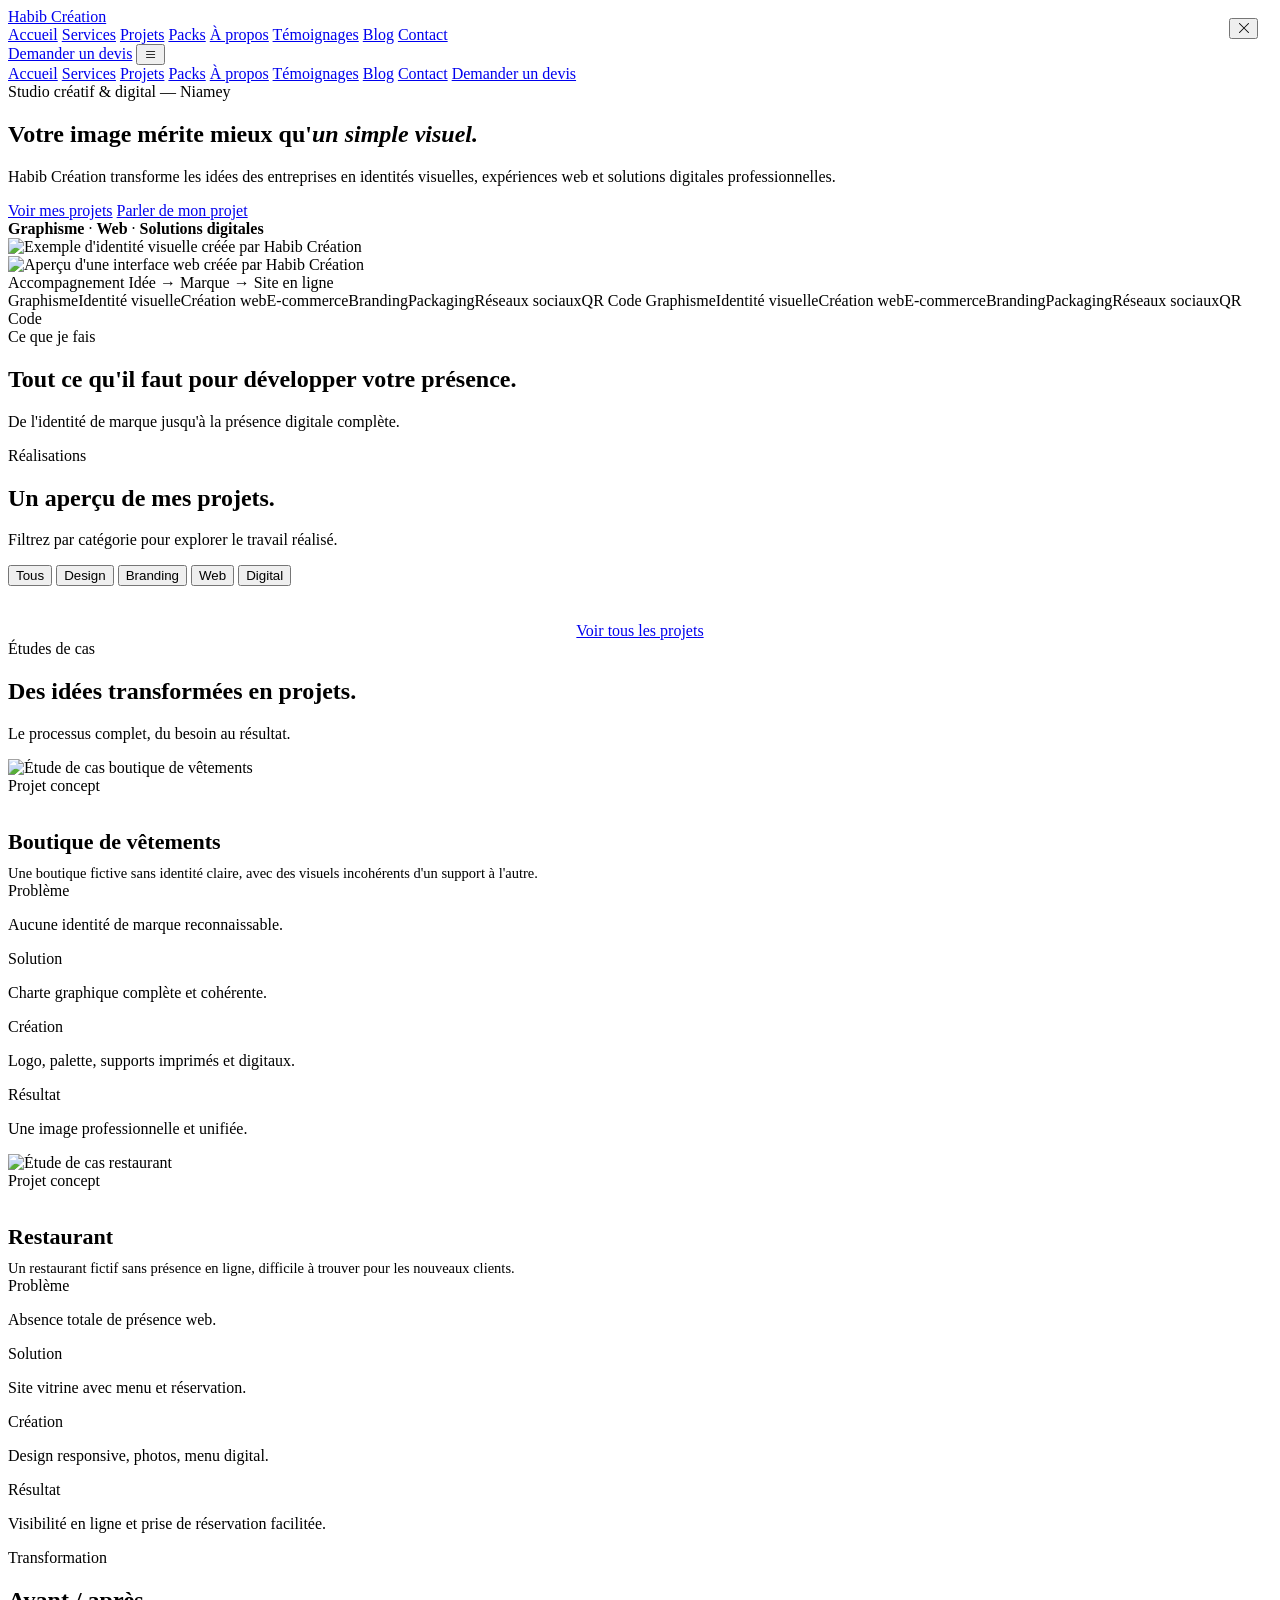
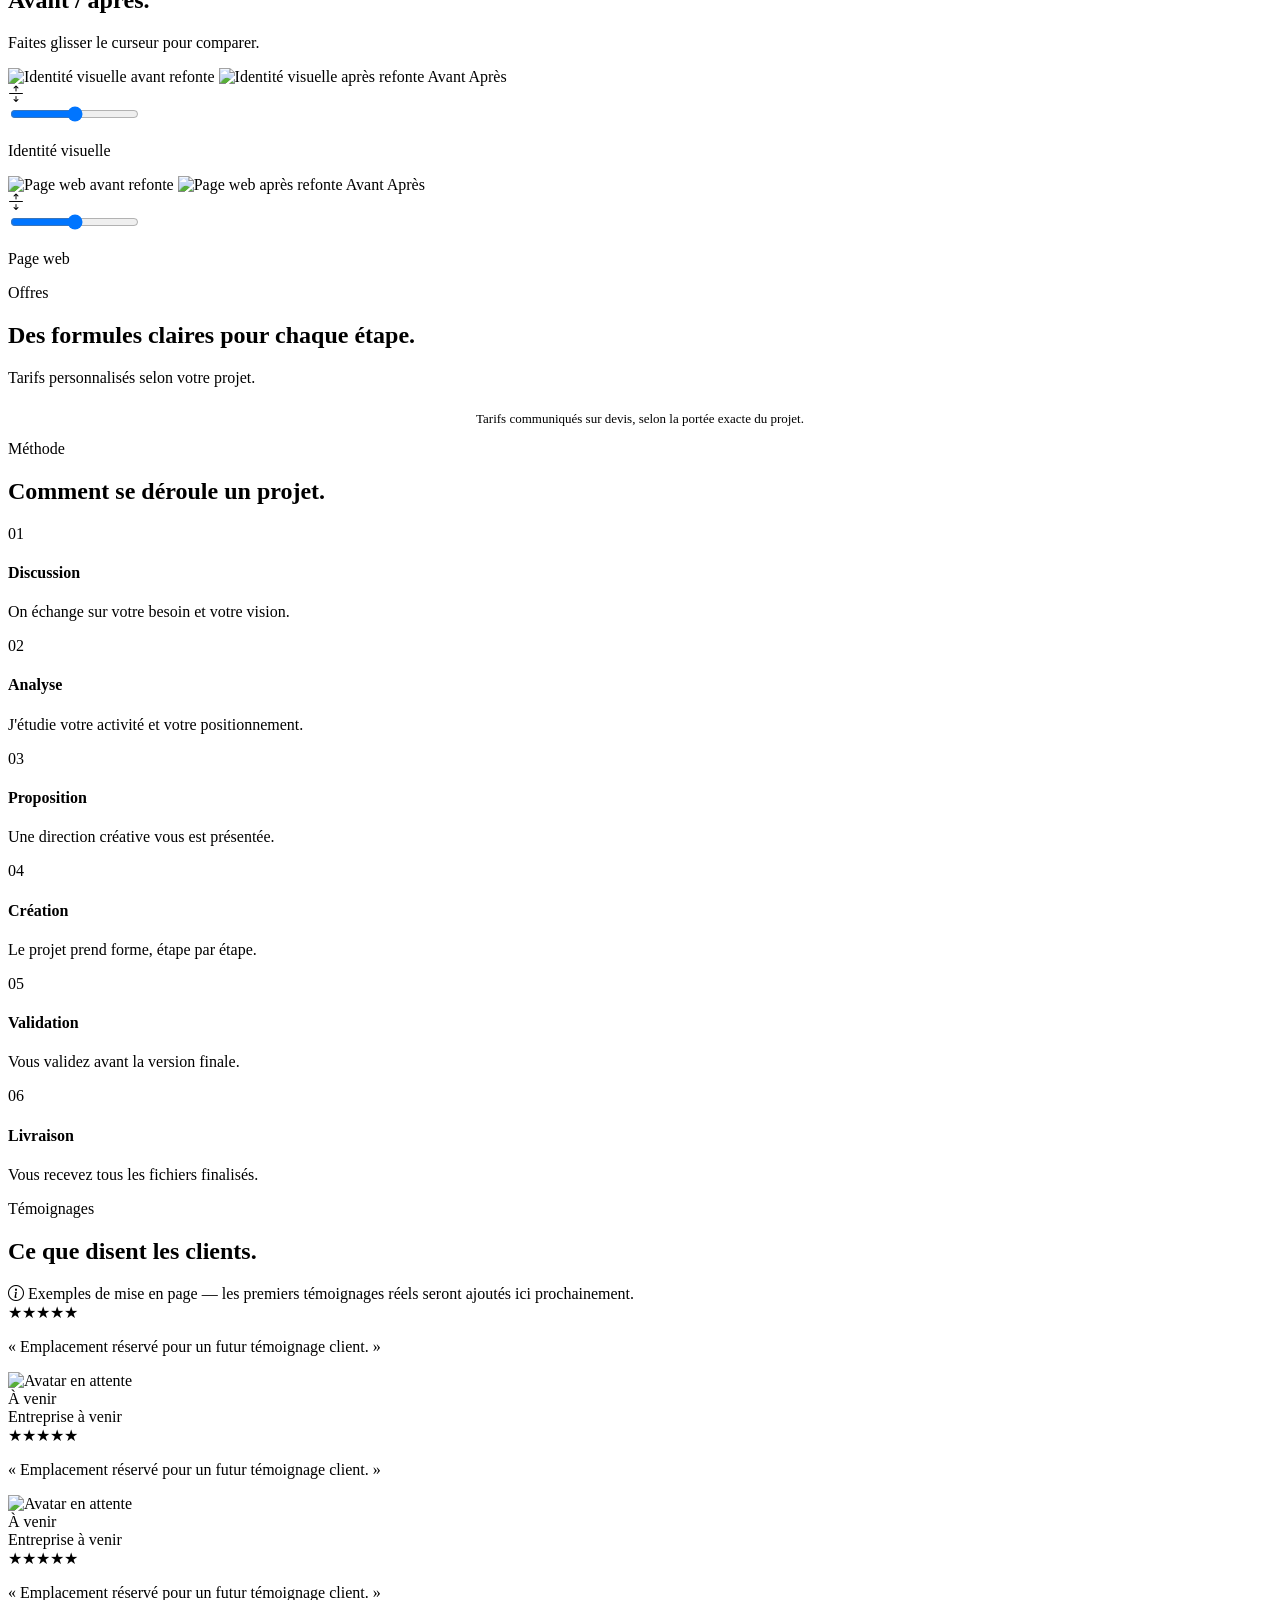
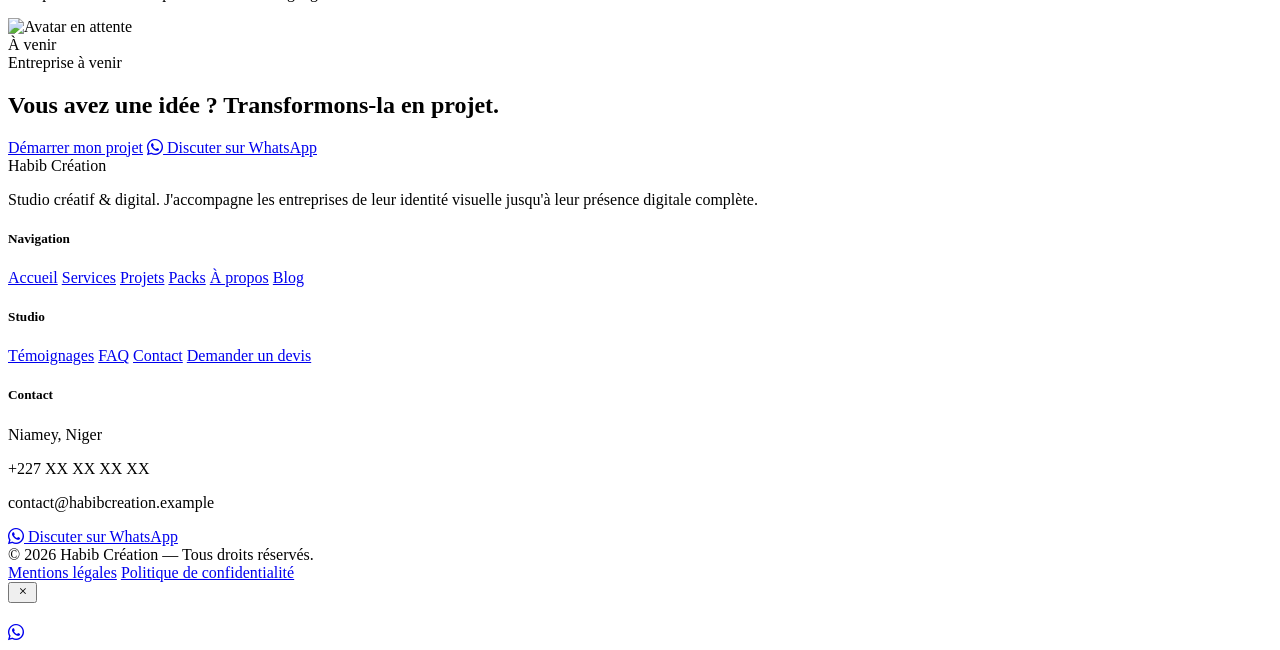
==== commit 05f7a628: "Add files via upload" ====
--- a/Habib_creation/index.html
+++ b/Habib_creation/index.html
@@ -2,1105 +2,378 @@
 <html lang="fr">
 <head>
 <meta charset="UTF-8" />
-
-<meta property="og:title" content="Habib Création — Graphisme, Design & Création Web">
-<meta name="theme-color" content="#1C36CB">
-<meta property="og:url" content="https://habib-creation-service.web.app/Client.html">
-<meta property="og:description" content="Découvrez Habib Création, votre partenaire créatif pour le graphisme, l’identité visuelle, la communication visuelle et la création de sites web professionnels.">
-<meta name="description" content="### Habib Création — Studio Graphisme & Web
-
-**Habib Création** est un studio créatif spécialisé dans le **graphisme, la communication visuelle et la création de solutions web modernes**.
-
-Le site permet aux clients de découvrir les différents services proposés et de prendre facilement contact pour discuter de leurs besoins. Que ce soit pour la création d’une **identité visuelle, d’affiches, de supports publicitaires, de contenus pour les réseaux sociaux ou de projets web**, Habib Création accompagne les particuliers, entrepreneurs, entreprises et organisations dans la réalisation de leurs projets.
-
-L’objectif est de proposer des créations **professionnelles, modernes et adaptées à chaque besoin**, afin d’aider les clients à mieux présenter leur activité et à développer leur image.
-
-**Habib Création — Donnez vie à vos idées.**
-">
 <meta name="viewport" content="width=device-width, initial-scale=1.0" />
-<link rel="icon" href="/favicon/icon-192.png" type="image/ico">
-<title>Studio — Graphisme &amp; Web</title>
-
-<!-- PWA : manifeste intégré directement (pas de fichier externe) -->
+<title>Habib Création — Studio créatif & digital à Niamey</title>
+<meta name="description" content="Habib Création transforme les idées des entreprises en identités visuelles, expériences web et solutions digitales professionnelles. Graphisme, branding, sites web, e-commerce à Niamey.">
+<link rel="canonical" href="https://habib-creation-service.web.app/">
+
+<meta property="og:type" content="website">
+<meta property="og:title" content="Habib Création — Studio créatif & digital">
+<meta property="og:description" content="Votre image mérite mieux qu'un simple visuel. Découvrez le studio Habib Création : graphisme, identité visuelle, sites web et solutions digitales.">
+<meta property="og:url" content="https://habib-creation-service.web.app/">
+<meta property="og:image" content="https://placehold.co/1200x630/14131c/ffffff?text=Habib+Cr%C3%A9ation">
+<meta name="twitter:card" content="summary_large_image">
+<meta name="twitter:title" content="Habib Création — Studio créatif & digital">
+<meta name="twitter:description" content="Graphisme, identité visuelle, sites web et solutions digitales pour les entreprises.">
+<meta name="twitter:image" content="https://placehold.co/1200x630/14131c/ffffff?text=Habib+Cr%C3%A9ation">
+
+<meta name="theme-color" content="#14131c">
 <link rel="manifest" href="/manifest.json">
-<link rel="apple-touch-icon" href="/icons/icon-192.png">
-<meta name="mobile-web-app-capable" content="yes">
-<meta name="apple-mobile-web-app-capable" content="yes">
-<meta name="apple-mobile-web-app-status-bar-style" content="black-translucent">
-<meta name="apple-mobile-web-app-title" content="Habib Création">
-
-<script src="https://cdn.tailwindcss.com"></script>
+<link rel="icon" href="/assets/img/favicon.svg" type="image/svg+xml">
+
 <link rel="preconnect" href="https://fonts.googleapis.com">
-<link href="https://fonts.googleapis.com/css2?family=Poppins:wght@600;700;800&family=Inter:wght@400;500;600;700&display=swap" rel="stylesheet">
+<link href="https://fonts.googleapis.com/css2?family=Fraunces:ital,wght@0,500;0,600;0,700;0,900;1,500;1,600&family=Inter:wght@400;500;600;700;800&family=IBM+Plex+Mono:wght@400;500&display=swap" rel="stylesheet">
 <link rel="stylesheet" href="https://cdn.jsdelivr.net/npm/bootstrap-icons@1.11.3/font/bootstrap-icons.min.css">
-
-<style>
-  
-:root {
-  --bg-a: #efeafb;
-  --bg-b: #e2dcf8;
-  --surface: #ffffff;
-  --ink: #221c35;
-  --ink-soft: #726c8c;
-  --grad-1: #8b6cf2;
-  --grad-2: #7c3aed;
-  --grad-3:   #1C36CB;
-  --chip: #f2edfd;
-  --ring: #e7e0fb;
-}
-* { box-sizing: border-box; }
-body {
-  min-height: 100vh;
-  background: white;
-  color: var(--ink);
-  font-family: "Inter", sans-serif;
-}
-.font-display { font-family: "Poppins", sans-serif; }
-
-.hero-card {
-  background: linear-gradient(135deg, var(--grad-1), var(--grad-2) 55%, var(--grad-3));
-  border-radius: 32px;
-  box-shadow: 0 20px 45px -18px rgba(124, 58, 237, 0.55);
-  position: relative;
-  overflow: hidden;
-}
-.hero-card::before {
-  content: "";
-  position: absolute;
-  width: 260px; height: 260px;
-  border-radius: 50%;
-  background: rgba(255,255,255,0.14);
-  top: -90px; right: -70px;
-}
-.hero-card::after {
-  content: "";
-  position: absolute;
-  width: 160px; height: 160px;
-  border-radius: 50%;
-  background: rgba(255,255,255,0.10);
-  bottom: -60px; left: -40px;
-}
-
-.avatar-ring {
-  border-radius: 9999px;
-  padding: 4px;
-  background: rgba(255,255,255,0.55);
-}
-
-.pill {
-  border-radius: 9999px;
-  background: rgba(255,255,255,0.18);
-  color: #fff;
-  backdrop-filter: blur(6px);
-  transition: transform .15s ease, background .15s ease;
-  font-size: 14px;
-}
-.pill:hover { background: rgba(255,255,255,0.3); transform: translateY(-2px); }
-
-.service-card {
-  background: var(--surface);
-  border-radius: 28px;
-  box-shadow: 0 14px 30px -18px rgba(80, 60, 140, 0.28);
-  transition: transform .18s ease, box-shadow .18s ease;
-  text-align: left;
-}
-.service-card:hover {
-  transform: translateY(-4px);
-  box-shadow: 0 20px 38px -16px rgba(80, 60, 140, 0.38);
-}
-
-.icon-badge {
-  width: 56px; height: 56px;
-  border-radius: 18px;
-  display: flex; align-items: center; justify-content: center;
-  background: linear-gradient(135deg, var(--grad-1), var(--grad-3));
-  color: #fff;
-  box-shadow: 0 10px 18px -8px rgba(124, 58, 237, 0.55);
-  font-size: 24px;
-}
-
-.cta-chip {
-  border-radius: 9999px;
-  background: var(--chip);
-  color: var(--grad-2);
-  font-weight: 600;
-  transition: background .15s ease, color .15s ease;
-}
-.service-card:hover .cta-chip {
-  background: linear-gradient(135deg, var(--grad-1), var(--grad-3));
-  color: #fff;
-}
-
-.modal-overlay {
-  position: fixed; inset: 0;
-  background: rgba(34, 28, 53, 0.55);
-  backdrop-filter: blur(3px);
-  display: none;
-  align-items: center; justify-content: center;
-  z-index: 50;
-  padding: 16px;
-}
-.modal-overlay.open { display: flex; }
-.modal-card {
-  background: var(--surface);
-  border-radius: 28px;
-  box-shadow: 0 25px 60px -20px rgba(34, 28, 53, 0.45);
-}
-.modal-close {
-  width: 36px; height: 36px;
-  border-radius: 9999px;
-  background: var(--chip);
-  display: flex; align-items: center; justify-content: center;
-}
-
-.channel-row {
-  border-radius: 18px;
-  background: var(--chip);
-  transition: background .15s ease, transform .15s ease;
-}
-.channel-row:hover { background: var(--ring); transform: translateX(2px); }
-.channel-icon {
-  width: 38px; height: 38px;
-  border-radius: 9999px;
-  display: flex; align-items: center; justify-content: center;
-  background: linear-gradient(135deg, var(--grad-1), var(--grad-3));
-  color: #fff;
-  font-size: 17px;
-}
-
-/* ---- GALERIE AUTO-SCROLL ---- */
-.gallery-wrap {
-  overflow: hidden;
-  -webkit-mask-image: linear-gradient(90deg, transparent, #000 6%, #000 94%, transparent);
-  mask-image: linear-gradient(90deg, transparent, #000 6%, #000 94%, transparent);
-}
-.gallery-track {
-  display: flex;
-  width: max-content;
-  gap: 18px;
-  animation: gallery-scroll 32s linear infinite;
-}
-.gallery-wrap:hover .gallery-track { animation-play-state: paused; }
-@keyframes gallery-scroll {
-  from { transform: translateX(0); }
-  to   { transform: translateX(-50%); }
-}
-@keyframes gallery-scroll-reverse {
-  from { transform: translateX(-50%); }
-  to   { transform: translateX(0); }
-}
-.gallery-track-reverse { animation-name: gallery-scroll-reverse; }
-.gallery-item {
-  flex: 0 0 auto;
-  width: 240px;
-  height: 170px;
-  border-radius: 22px;
-  overflow: hidden;
-  box-shadow: 0 14px 30px -18px rgba(80, 60, 140, 0.35);
-  background: var(--surface);
-}
-.gallery-item img { width: 100%; height: 100%; object-fit: cover; display: block; transition: transform .3s ease; }
-.gallery-item:hover img { transform: scale(1.06); }
-@media (max-width: 640px) {
-  .gallery-item { width: 170px; height: 130px; }
-}
-
-@media (prefers-reduced-motion: reduce) { * { transition: none !important; animation: none !important; } }
-
-/* ---- BOUTON PARTAGE ---- */
-.share-btn {
-  width: 38px; height: 38px;
-  border-radius: 9999px;
-  background: var(--chip);
-  color: var(--grad-2);
-  display: flex; align-items: center; justify-content: center;
-  font-size: 16px;
-  transition: background .15s ease, transform .15s ease;
-}
-.share-btn:hover { background: var(--ring); transform: translateY(-2px); }
-.share-btn.copied { background: #16a34a; color: #fff; }
-
-/* ---- BOUTON "VOIR LES PROMOS" (header) ---- */
-.see-promos-btn {
-  display: none;
-  align-items: center;
-  gap: 6px;
-  border-radius: 9999px;
-  padding: 8px 14px;
-  background: linear-gradient(135deg, var(--grad-1), var(--grad-2) 55%, var(--grad-3));
-  color: #fff;
-  font-weight: 700;
-  font-size: 12.5px;
-  box-shadow: 0 10px 20px -10px rgba(124, 58, 237, 0.55);
-  transition: transform .15s ease;
-  white-space: nowrap;
-}
-.see-promos-btn.show { display: inline-flex; }
-.see-promos-btn:hover { transform: translateY(-2px); }
-@media (max-width: 420px) {
-  .see-promos-btn span { display: none; }
-  .see-promos-btn { padding: 8px 10px; font-size: 15px; }
-}
-
-/* ---- TOAST DE RETOUR (partage / copie) ---- */
-.client-toast {
-  position: fixed;
-  left: 50%; bottom: 24px;
-  transform: translate(-50%, 20px);
-  background: var(--ink); color: #fff;
-  border-radius: 14px;
-  padding: 10px 18px;
-  font-size: 13px;
-  font-weight: 500;
-  max-width: calc(100vw - 32px);
-  text-align: center;
-  opacity: 0;
-  pointer-events: none;
-  transition: opacity .25s ease, transform .25s ease;
-  z-index: 90;
-}
-.client-toast.show { opacity: 1; transform: translate(-50%, 0); }
-
-/* ---- BANNIÈRE D'INSTALLATION (PWA) — en haut du site ---- */
-body { transition: padding-top .3s ease; }
-.install-banner {
-  position: fixed;
-  top: 0; left: 0; right: 0;
-  z-index: 80;
-  background: var(--surface);
-  border-bottom: 1.5px solid var(--ring);
-  box-shadow: 0 16px 34px -20px rgba(34, 28, 53, 0.4);
-  transform: translateY(-110%);
-  transition: transform .35s ease;
-  display: none;
-}
-.install-banner.show { display: block; transform: translateY(0); }
-.install-banner-inner {
-  max-width: 1000px;
-  margin: 0 auto;
-  padding: 12px 20px;
-  display: flex;
-  align-items: center;
-  gap: 14px;
-}
-.install-banner .install-icon {
-  width: 42px; height: 42px; flex-shrink: 0;
-  border-radius: 14px;
-  background: linear-gradient(135deg, var(--grad-1), var(--grad-3));
-  display: flex; align-items: center; justify-content: center;
-  color: #fff; font-size: 19px;
-}
-.install-banner .install-copy { flex: 1; min-width: 0; }
-.install-banner .install-copy p:last-child { margin-top: 2px; }
-.install-banner .install-actions { display: flex; align-items: center; gap: 8px; flex-shrink: 0; }
-.install-banner .install-action-btn {
-  border-radius: 9999px;
-  padding: 9px 18px;
-  background: linear-gradient(135deg, var(--grad-1), var(--grad-2) 55%, var(--grad-3));
-  color: #fff;
-  font-weight: 700;
-  font-size: 13px;
-  white-space: nowrap;
-  box-shadow: 0 10px 20px -10px rgba(124, 58, 237, 0.55);
-  transition: transform .15s ease;
-}
-.install-banner .install-action-btn:hover { transform: translateY(-2px); }
-.install-banner .install-later-btn {
-  border-radius: 9999px;
-  padding: 9px 14px;
-  background: var(--chip);
-  color: var(--ink-soft);
-  font-weight: 600;
-  font-size: 13px;
-  white-space: nowrap;
-  transition: background .15s ease;
-}
-.install-banner .install-later-btn:hover { background: var(--ring); }
-
-/* ---- CADRE PROMOTION FLOTTANT ---- */
-.promo-float {
-  position: fixed;
-  right: 16px; bottom: 16px;
-  width: 300px;
-  max-width: calc(100vw - 32px);
-  background: var(--surface);
-  border-radius: 24px;
-  box-shadow: 0 22px 50px -18px rgba(34, 28, 53, 0.5);
-  border: 1.5px solid var(--ring);
-  overflow: hidden;
-  z-index: 60;
-  display: none;
-  transform: translateY(20px) scale(.97);
-  opacity: 0;
-  transition: transform .3s ease, opacity .3s ease;
-}
-.promo-float.show { display: block; }
-.promo-float.enter { transform: translateY(0) scale(1); opacity: 1; }
-.promo-float .promo-img {
-  width: 100%; height: 140px;
-  object-fit: cover; display: block;
-  background: var(--chip);
-}
-.promo-float .promo-badge {
-  position: absolute; top: 10px; left: 10px;
-  background: linear-gradient(135deg, var(--grad-1), var(--grad-3));
-  color: #fff; font-weight: 700; font-size: 11px;
-  padding: 4px 10px; border-radius: 9999px;
-  box-shadow: 0 6px 14px -6px rgba(124,58,237,0.6);
-}
-.promo-float .promo-close {
-  position: absolute; top: 10px; right: 10px;
-  width: 26px; height: 26px;
-  border-radius: 9999px;
-  background: rgba(34,28,53,0.55);
-  color: #fff;
-  display: flex; align-items: center; justify-content: center;
-  font-size: 12px;
-  backdrop-filter: blur(3px);
-}
-.promo-float .promo-media { position: relative; }
-.promo-float .promo-body { padding: 14px 16px 16px; }
-.promo-float .price-old {
-  text-decoration: line-through;
-  color: var(--ink-soft);
-  font-size: 13px;
-}
-.promo-float .price-new {
-  color: var(--grad-2);
-  font-weight: 800;
-  font-size: 19px;
-}
-.promo-float .promo-cta {
-  display: block;
-  width: 100%;
-  text-align: center;
-  border-radius: 9999px;
-  padding: 10px 0;
-  margin-top: 10px;
-  background: linear-gradient(135deg, var(--grad-1), var(--grad-2) 55%, var(--grad-3));
-  color: #fff;
-  font-weight: 700;
-  font-size: 14px;
-  box-shadow: 0 12px 24px -12px rgba(124, 58, 237, 0.55);
-  transition: transform .15s ease;
-}
-.promo-float .promo-cta:hover { transform: translateY(-2px); }
-
-/* animation de flottement (l'annonce "respire" en continu) */
-@keyframes promo-float-bob {
-  0%, 100% { transform: translateY(0); }
-  50% { transform: translateY(-9px); }
-}
-.promo-float-bob { animation: promo-float-bob 3.6s ease-in-out infinite; }
-.promo-float:hover .promo-float-bob { animation-play-state: paused; }
-
-.promo-float-link {
-  display: block;
-  text-align: center;
-  font-size: 12px;
-  font-weight: 600;
-  padding: 8px 0 2px;
-  color: var(--grad-2);
-}
-
-/* ---- RESPONSIVE MOBILE : bannière + annonce flottante ---- */
-@media (max-width: 640px) {
-  .promo-float { right: 12px; bottom: 12px; width: 260px; }
-  .install-banner-inner { padding: 10px 14px; gap: 10px; }
-  .install-banner .install-icon { width: 36px; height: 36px; font-size: 16px; border-radius: 12px; }
-  .install-banner .install-action-btn, .install-banner .install-later-btn { padding: 8px 12px; font-size: 12px; }
-}
-@media (max-width: 420px) {
-  .promo-float { left: 12px; right: 12px; width: auto; bottom: 12px; }
-  .install-banner .install-copy p:last-child { display: none; }
-  .install-banner .install-icon { display: none; }
-}
-
-/* ---- SECTION "TOUTES LES PROMOTIONS" ---- */
-.promo-card {
-  background: var(--surface);
-  border-radius: 24px;
-  box-shadow: 0 14px 30px -18px rgba(80, 60, 140, 0.28);
-  overflow: hidden;
-  display: flex;
-  flex-direction: column;
-  text-align: left;
-  transition: transform .18s ease, box-shadow .18s ease;
-}
-.promo-card:hover {
-  transform: translateY(-4px);
-  box-shadow: 0 20px 38px -16px rgba(80, 60, 140, 0.38);
-}
-.promo-card .promo-card-media { position: relative; }
-.promo-card .promo-card-img {
-  width: 100%; height: 160px;
-  object-fit: cover; display: block;
-  background: var(--chip);
-}
-.promo-card .promo-card-badge {
-  position: absolute; top: 10px; left: 10px;
-  background: linear-gradient(135deg, var(--grad-1), var(--grad-3));
-  color: #fff; font-weight: 700; font-size: 11px;
-  padding: 4px 10px; border-radius: 9999px;
-  box-shadow: 0 6px 14px -6px rgba(124,58,237,0.6);
-}
-.promo-card .promo-card-body { padding: 16px; flex: 1; display: flex; flex-direction: column; }
-.promo-card .promo-card-desc { font-size: 13px; color: var(--ink-soft); margin-bottom: 10px; }
-.promo-card .promo-card-prices { display: flex; align-items: center; gap: 8px; margin-bottom: 12px; }
-.promo-card .promo-card-old { text-decoration: line-through; color: var(--ink-soft); font-size: 13px; }
-.promo-card .promo-card-new { color: var(--grad-2); font-weight: 800; font-size: 18px; }
-.promo-card .promo-card-cta {
-  margin-top: auto;
-  display: block;
-  text-align: center;
-  border-radius: 9999px;
-  padding: 9px 0;
-  background: linear-gradient(135deg, var(--grad-1), var(--grad-2) 55%, var(--grad-3));
-  color: #fff;
-  font-weight: 700;
-  font-size: 13px;
-  box-shadow: 0 12px 24px -12px rgba(124, 58, 237, 0.55);
-  transition: transform .15s ease;
-}
-.promo-card .promo-card-cta:hover { transform: translateY(-2px); }
-</style>
+<link rel="stylesheet" href="/assets/css/style.css">
 </head>
-<body class="min-h-screen">
-
-  <!-- HEADER -->
-  <header class="max-w-5xl mx-auto px-6 py-6 flex items-center justify-between">
-    <div class="flex items-center gap-2">
-      <div class="w-8 h-8 rounded-full" style="background:linear-gradient(135deg,var(--grad-1),var(--grad-3))"></div>
-      <span class="font-display font-bold text-sm tracking-tight" id="brand-name">Studio</span>
-    </div>
-    <div class="flex items-center gap-2">
-      <button id="see-promos-btn" class="see-promos-btn" aria-label="Voir les promotions" title="Voir les promotions">
-        <i class="bi bi-tags-fill"></i><span>Voir les promos</span>
-      </button>
-      <button id="share-btn" class="share-btn" aria-label="Partager le site" title="Partager le site">
-        <i class="bi bi-share"></i>
-      </button>
-    </div>
-  </header>
-
-  <!-- GALERIE (HAUT) -->
-  <section id="gallery-section-top" class="max-w-5xl mx-auto px-6 pb-10 hidden">
-    <div class="gallery-wrap">
-      <div id="gallery-track-top" class="gallery-track gallery-track-reverse"></div>
-    </div>
-  </section>
-
-  <!-- HERO / PROFIL -->
-  <section class="max-w-5xl mx-auto px-6 pb-14">
-    <div class="hero-card px-7 py-8 sm:px-10 sm:py-10">
-      <div class="relative flex flex-col sm:flex-row sm:items-center gap-6">
-        <div class="avatar-ring w-24 h-24 sm:w-28 sm:h-28 shrink-0">
-          <img id="profile-photo" src="https://placehold.co/300x300/8b6cf2/ffffff?text=Photo" alt="Photo de profil" class="w-full h-full object-cover rounded-full" />
-        </div>
-        <div class="relative z-10">
-          <p class="text-white/70 text-sm mb-1">Bonjour, je suis</p>
-          <h1 id="profile-name" class="font-display font-extrabold text-3xl sm:text-4xl text-white leading-tight mb-3"></h1>
-          <p id="profile-bio" class="text-white/85 max-w-xl leading-relaxed">Chargement de la présentation…</p>
-        </div>
-      </div>
-      <div id="social-row" class="relative z-10 flex flex-wrap gap-2.5 mt-7"></div>
-    </div>
-  </section>
-
-  <!-- TOUTES LES PROMOTIONS -->
-  <section id="promotions-section" class="max-w-5xl mx-auto px-6 pb-24 hidden">
-    <div class="flex items-end justify-between mb-6">
-      <h2 class="font-display font-bold text-2xl">Promotions en cours</h2>
-      <p class="text-sm hidden sm:block" style="color:var(--ink-soft)">Offres à ne pas manquer</p>
-    </div>
-    <div id="promotions-grid" class="grid sm:grid-cols-2 lg:grid-cols-3 gap-5"></div>
-  </section>
-
-  <!-- SERVICES -->
-  <section class="max-w-5xl mx-auto px-6 pb-24">
-    <div class="flex items-end justify-between mb-6">
-      <h2 class="font-display font-bold text-2xl">Mes services</h2>
-      <p class="text-sm hidden sm:block" style="color:var(--ink-soft)">Touchez un service pour discuter</p>
-    </div>
-    <div id="services-grid" class="grid sm:grid-cols-2 gap-5"></div>
-  </section>
-
-  <!-- GALERIE -->
-  <section id="gallery-section" class="max-w-5xl mx-auto px-6 pb-24 hidden">
-    <div class="flex items-end justify-between mb-6 px-1">
-      <h2 class="font-display font-bold text-2xl">Galerie</h2>
-      <p class="text-sm hidden sm:block" style="color:var(--ink-soft)">Un aperçu de mes réalisations</p>
-    </div>
-    <div class="gallery-wrap">
-      <div id="gallery-track" class="gallery-track"></div>
-    </div>
-  </section>
-
-  <!-- FOOTER -->
-  <footer class="max-w-5xl mx-auto px-6 py-10 flex flex-col items-center justify-center gap-3">
-    <div class="flex items-center gap-2">
-      <div class="w-5 h-5 rounded-full" style="background:linear-gradient(135deg,var(--grad-1),var(--grad-3))"></div>
-      <p class="text-sm" style="color:var(--ink-soft)">Contactez-moi via un réseau ci-dessus</p>
-    </div>
-    <a href="/privacy-policy.html" class="text-xs underline underline-offset-2" style="color:var(--ink-soft)">Politique de confidentialité</a>
-  </footer>
-
-  <!-- BANNIÈRE D'INSTALLATION (PWA) — en haut du site -->
-  <div id="install-banner" class="install-banner" role="dialog" aria-label="Installer l'application">
-    <div class="install-banner-inner">
-      <div class="install-icon"><i class="bi bi-laptop"></i></div>
-      <div class="install-copy">
-        <p class="font-display font-bold text-sm" id="install-title">💻 Installer l'application</p>
-        <p class="text-xs" id="install-text" style="color:var(--ink-soft)">Installez ce site sur votre appareil pour y accéder rapidement comme une application.</p>
-      </div>
-      <div class="install-actions">
-        <button id="install-action" class="install-action-btn">Installer</button>
-        <button id="install-later" class="install-later-btn">Plus tard</button>
-      </div>
-    </div>
-  </div>
-
-  <!-- CADRE D'ANNONCE FLOTTANT — PROMOTION -->
-  <div id="promo-float" class="promo-float">
-    <div id="promo-float-inner" class="promo-float-bob">
-      <div class="promo-media">
-        <img id="promo-image" class="promo-img" src="" alt="Service en promotion" />
-        <span id="promo-badge" class="promo-badge">Promo</span>
-        <button id="promo-close" class="promo-close" aria-label="Fermer">✕</button>
-      </div>
-      <div class="promo-body">
-        <h4 id="promo-title" class="font-display font-bold text-base mb-1"></h4>
-        <p id="promo-desc" class="text-xs mb-2" style="color:var(--ink-soft)"></p>
-        <div class="flex items-center gap-2">
-          <span id="promo-price-old" class="price-old"></span>
-          <span id="promo-price-new" class="price-new"></span>
-        </div>
-        <button id="promo-cta" class="promo-cta">Profiter de l'offre</button>
-        <a id="promo-see-all" href="#promotions-section" class="promo-float-link hidden">Voir toutes les promotions →</a>
-      </div>
-    </div>
-  </div>
-
-  <!-- MODAL CHOIX DE CANAL -->
-  <div id="modal-overlay" class="modal-overlay">
-    <div class="modal-card max-w-sm w-full p-6">
-      <div class="flex items-start justify-between mb-5">
-        <div>
-          <p class="text-sm mb-1" style="color:var(--ink-soft)">Discuter de</p>
-          <h3 id="modal-service-title" class="font-display font-bold text-xl">Service</h3>
-        </div>
-        <button id="modal-close" class="modal-close" aria-label="Fermer">✕</button>
-      </div>
-      <p class="text-sm mb-4" style="color:var(--ink-soft)">Choisissez l'application pour démarrer la discussion :</p>
-      <div id="modal-channels" class="flex flex-col gap-2"></div>
-    </div>
-  </div>
-
-  <!-- TOAST DE RETOUR (partage / copie du lien) -->
-  <div id="client-toast" class="client-toast"></div>
-
-  <script src="https://www.gstatic.com/firebasejs/10.12.2/firebase-app-compat.js"></script>
-  <script src="https://www.gstatic.com/firebasejs/10.12.2/firebase-firestore-compat.js"></script>
-  <script>
-  // ============================================================
-  // CONFIGURATION FIREBASE — remplace ces valeurs par les tiennes
-  // (Console Firebase → Paramètres du projet → Tes applications)
-  // ============================================================
-  const firebaseConfig = {
-  apiKey: "AIzaSyBBmz7Tg7ZhWde3f0WEYFDkDQE6h0B9Dlw",
-  authDomain: "habib-creation-service.firebaseapp.com",
-  projectId: "habib-creation-service",
-  storageBucket: "habib-creation-service.firebasestorage.app",
-  messagingSenderId: "676176613725",
-  appId: "1:676176613725:web:22a617df879f846a5798b4"
-};
-  firebase.initializeApp(firebaseConfig);
-  const db = firebase.firestore();
-
-  // ============================================================
-  // DONNÉES PAR DÉFAUT (tant que Firestore est vide/non configuré)
-  // ============================================================
-  const DEFAULT_PROFILE = {
-    name: "Votre Nom",
-    bio: "Designer graphique freelance à Niamey. Création graphique, impression, réseaux sociaux et sites web sur mesure.",
-    photoUrl: "https://placehold.co/300x300/8b6cf2/ffffff?text=Photo"
-  };
-  const DEFAULT_SOCIALS = { instagram: "", telegram: "", whatsapp: "", facebook: "", phone: "" };
-  const DEFAULT_SITE = { link: window.location.origin + "/Client.html" };
-  const DEFAULT_PROMOTIONS = [];
-  const DEFAULT_SERVICES = [
-    { id: "s1", order: 1, active: true, icon: "palette", title: "Création graphique", description: "Logos, chartes graphiques, identité visuelle complète." },
-    { id: "s2", order: 2, active: true, icon: "printer", title: "Impression & supports publicitaires", description: "Flyers, affiches, banderoles, cartes de visite et supports imprimés." },
-    { id: "s3", order: 3, active: true, icon: "share", title: "Design pour réseaux sociaux", description: "Visuels, templates et contenus pensés pour Instagram et Facebook." },
-    { id: "s4", order: 4, active: true, icon: "code", title: "Création de sites web", description: "Sites vitrines et pages web modernes, rapides et responsives." }
-  ];
-
-  // ---- icônes des réseaux (génériques, pas de logos de marque) ----
-  const CHANNEL_ICONS = {
-    instagram: "bi-instagram",
-    telegram: "bi-telegram",
-    whatsapp: "bi-whatsapp",
-    facebook: "bi-facebook",
-    phone: "bi-telephone-fill"
-  };
-  const CHANNEL_LABELS = { instagram: "Instagram", telegram: "Telegram", whatsapp: "WhatsApp", facebook: "Facebook", phone: "Appel" };
-
-  // ---- icônes des services (choisies depuis la page admin) ----
-  const SERVICE_ICONS = {
-    palette: "bi-palette2",
-    printer: "bi-printer-fill",
-    share: "bi-share-fill",
-    code: "bi-code-slash",
-    camera: "bi-camera-fill",
-    megaphone: "bi-megaphone-fill",
-    chat: "bi-chat-dots-fill",
-    star: "bi-star-fill"
-  };
-
-  let currentSocials = { ...DEFAULT_SOCIALS };
-
-  let currentShareLink = DEFAULT_SITE.link;
-
-  async function loadSite() {
-    let profile = DEFAULT_PROFILE, socials = DEFAULT_SOCIALS, services = DEFAULT_SERVICES, gallery = [];
-    let site = DEFAULT_SITE, promotions = DEFAULT_PROMOTIONS;
-    try {
-      const profileSnap = await db.collection("config").doc("profile").get();
-      if (profileSnap.exists) profile = { ...DEFAULT_PROFILE, ...profileSnap.data() };
-      const socialsSnap = await db.collection("config").doc("socials").get();
-      if (socialsSnap.exists) socials = { ...DEFAULT_SOCIALS, ...socialsSnap.data() };
-      const servicesSnap = await db.collection("services").orderBy("order").get();
-      if (!servicesSnap.empty) {
-        services = servicesSnap.docs.map(d => ({ id: d.id, ...d.data() })).filter(s => s.active !== false);
-      }
-      const gallerySnap = await db.collection("gallery").orderBy("order").get();
-      if (!gallerySnap.empty) {
-        gallery = gallerySnap.docs.map(d => ({ id: d.id, ...d.data() }));
-      }
-      const siteSnap = await db.collection("config").doc("site").get();
-      if (siteSnap.exists) site = { ...DEFAULT_SITE, ...siteSnap.data() };
-      const promotionsSnap = await db.collection("promotions").orderBy("order").get();
-      if (!promotionsSnap.empty) {
-        promotions = promotionsSnap.docs.map(d => ({ id: d.id, ...d.data() })).filter(p => p.active !== false);
-      }
-    } catch (err) {
-      console.warn("Firebase non configuré ou hors ligne — affichage des données par défaut.", err);
-    }
-    currentSocials = socials;
-    renderProfile(profile);
-    renderSocialRow(socials);
-    renderServices(services);
-    renderGallery(gallery);
-    currentShareLink = (site.link && site.link.trim()) || DEFAULT_SITE.link;
-    renderPromoFloat(promotions);
-    renderPromotionsGrid(promotions);
-  }
-
-  function renderProfile(profile) {
-    document.getElementById("profile-photo").src = profile.photoUrl || DEFAULT_PROFILE.photoUrl;
-    document.getElementById("profile-name").textContent = profile.name || DEFAULT_PROFILE.name;
-    document.getElementById("profile-bio").textContent = profile.bio || DEFAULT_PROFILE.bio;
-    document.getElementById("brand-name").textContent = profile.name || DEFAULT_PROFILE.name;
-  }
-
-  function renderSocialRow(socials) {
-    const row = document.getElementById("social-row");
-    row.innerHTML = "";
-    Object.keys(CHANNEL_LABELS).forEach(key => {
-      const value = socials[key];
-      if (!value) return;
-      const a = document.createElement("a");
-      a.href = buildChannelLink(key, value, "");
-      a.target = "_blank";
-      a.rel = "noopener";
-      a.className = "pill px-4 py-2 text-xs flex items-center gap-2";
-      a.innerHTML = `<i class="bi ${CHANNEL_ICONS[key]}"></i><span>${CHANNEL_LABELS[key]}</span>`;
-      row.appendChild(a);
-    });
-    if (!row.children.length) {
-      row.innerHTML = `<p class="text-white/70 text-xs"></p>`;
-    }
-  }
-
-  function renderServices(services) {
-    const grid = document.getElementById("services-grid");
-    grid.innerHTML = "";
-    services.sort((a, b) => (a.order || 0) - (b.order || 0)).forEach(service => {
-      const card = document.createElement("button");
-      card.className = "service-card p-6";
-      const iconClass = SERVICE_ICONS[service.icon] || SERVICE_ICONS.star;
-      card.innerHTML = `
-        <div class="icon-badge mb-4"><i class="bi ${iconClass}"></i></div>
-        <h3 class="font-display font-bold text-lg mb-1.5">${escapeHtml(service.title)}</h3>
-        <p class="text-sm mb-4" style="color:var(--ink-soft)">${escapeHtml(service.description || "")}</p>
-        <span class="cta-chip inline-block text-xs px-3.5 py-1.5">Discuter →</span>
-      `;
-      card.addEventListener("click", () => openModal(service.title));
-      grid.appendChild(card);
-    });
-  }
-
-  function renderGallery(gallery) {
-    const sectionTop = document.getElementById("gallery-section-top");
-    const trackTop = document.getElementById("gallery-track-top");
-    const sectionBottom = document.getElementById("gallery-section");
-    const trackBottom = document.getElementById("gallery-track");
-    trackTop.innerHTML = "";
-    trackBottom.innerHTML = "";
-
-    if (!gallery || !gallery.length) {
-      sectionTop.classList.add("hidden");
-      sectionBottom.classList.add("hidden");
-      return;
-    }
-
-    const sorted = [...gallery].sort((a, b) => (a.order || 0) - (b.order || 0));
-    const loopItems = [...sorted, ...sorted];
-    const speedPerItem = 3.2; // secondes par image
-    const duration = `${Math.max(sorted.length * speedPerItem, 12)}s`;
-
-    fillGalleryTrack(trackTop, loopItems);
-    trackTop.style.animationDuration = duration;
-    sectionTop.classList.remove("hidden");
-
-    fillGalleryTrack(trackBottom, loopItems);
-    trackBottom.style.animationDuration = duration;
-    sectionBottom.classList.remove("hidden");
-  }
-
-  function fillGalleryTrack(track, items) {
-    items.forEach(item => {
-      const div = document.createElement("div");
-      div.className = "gallery-item";
-      div.innerHTML = `<img src="${item.imageUrl}" alt="Réalisation" loading="lazy" />`;
-      track.appendChild(div);
-    });
-  }
-
-  // ---------- CADRE DE PROMOTION FLOTTANT ----------
-  const PROMO_DISMISS_KEY = "promo-dismissed-id";
-
-  function renderPromoFloat(promotions) {
-    const el = document.getElementById("promo-float");
-    const seeAll = document.getElementById("promo-see-all");
-    if (!promotions || !promotions.length) { el.classList.remove("show", "enter"); return; }
-
-    // on met en avant la première promotion active (ordre défini côté admin)
-    const promo = promotions[0];
-
-    // identifiant simple pour ne pas ré-afficher une promo déjà fermée par l'utilisateur pendant la session
-    const promoId = [promo.title, promo.promoPrice, promo.normalPrice].join("|");
-    if (sessionStorage.getItem(PROMO_DISMISS_KEY) === promoId) return;
-
-    document.getElementById("promo-image").src = promo.imageUrl || "https://placehold.co/600x400/8b6cf2/ffffff?text=Promotion";
-    document.getElementById("promo-badge").textContent = promo.badge || "Promo";
-    document.getElementById("promo-title").textContent = promo.title || "Offre spéciale";
-    const descEl = document.getElementById("promo-desc");
-    descEl.textContent = promo.description || "";
-    descEl.style.display = promo.description ? "" : "none";
-
-    const oldEl = document.getElementById("promo-price-old");
-    const newEl = document.getElementById("promo-price-new");
-    oldEl.textContent = promo.normalPrice || "";
-    oldEl.style.display = promo.normalPrice ? "" : "none";
-    newEl.textContent = promo.promoPrice || "";
-
-    document.getElementById("promo-cta").textContent = promo.buttonText || "Profiter de l'offre";
-    document.getElementById("promo-cta").onclick = () => openModal(promo.title || "Promotion");
-
-    seeAll.classList.toggle("hidden", promotions.length < 2);
-
-    document.getElementById("promo-close").onclick = () => {
-      sessionStorage.setItem(PROMO_DISMISS_KEY, promoId);
-      el.classList.remove("enter");
-      setTimeout(() => { el.classList.remove("show"); }, 300);
-    };
-
-    el.classList.add("show");
-    requestAnimationFrame(() => requestAnimationFrame(() => el.classList.add("enter")));
-  }
-
-  function renderPromotionsGrid(promotions) {
-    const section = document.getElementById("promotions-section");
-    const grid = document.getElementById("promotions-grid");
-    const seePromosBtn = document.getElementById("see-promos-btn");
-    grid.innerHTML = "";
-    if (!promotions || !promotions.length) {
-      section.classList.add("hidden");
-      seePromosBtn.classList.remove("show");
-      return;
-    }
-
-    promotions.forEach(promo => {
-      const card = document.createElement("div");
-      card.className = "promo-card";
-      card.innerHTML = `
-        <div class="promo-card-media">
-          <img class="promo-card-img" src="${escapeAttr(promo.imageUrl || "https://placehold.co/600x400/8b6cf2/ffffff?text=Promotion")}" alt="${escapeAttr(promo.title || "Promotion")}" loading="lazy" />
-          <span class="promo-card-badge">${escapeHtml(promo.badge || "Promo")}</span>
-        </div>
-        <div class="promo-card-body">
-          <h3 class="font-display font-bold text-base mb-1">${escapeHtml(promo.title || "Offre spéciale")}</h3>
-          ${promo.description ? `<p class="promo-card-desc">${escapeHtml(promo.description)}</p>` : ""}
-          <div class="promo-card-prices">
-            ${promo.normalPrice ? `<span class="promo-card-old">${escapeHtml(promo.normalPrice)}</span>` : ""}
-            <span class="promo-card-new">${escapeHtml(promo.promoPrice || "")}</span>
-          </div>
-          <button class="promo-card-cta">${escapeHtml(promo.buttonText || "Profiter de l'offre")}</button>
-        </div>
-      `;
-      card.querySelector(".promo-card-cta").addEventListener("click", () => openModal(promo.title || "Promotion"));
-      grid.appendChild(card);
-    });
-    // Le contenu est prêt, mais la section reste cachée tant que le client
-    // n'a pas cliqué sur "Voir les promos". Seul le bouton devient visible.
-    section.classList.add("hidden");
-    seePromosBtn.classList.add("show");
-  }
-  function escapeAttr(str) { return escapeHtml(str).replace(/"/g, "&quot;"); }
-
-  // Le bouton "Voir les promos" révèle / masque la section (elle est cachée par défaut).
-  document.getElementById("see-promos-btn").addEventListener("click", () => {
-    const section = document.getElementById("promotions-section");
-    const btn = document.getElementById("see-promos-btn");
-    if (!section) return;
-    const label = btn.querySelector("span");
-    const isHidden = section.classList.contains("hidden");
-    if (isHidden) {
-      section.classList.remove("hidden");
-      if (label) label.textContent = "Masquer les promos";
-      section.scrollIntoView({ behavior: "smooth", block: "start" });
-    } else {
-      section.classList.add("hidden");
-      if (label) label.textContent = "Voir les promos";
-    }
-  });
-
-  function buildChannelLink(key, value, serviceTitle) {
-    const msg = serviceTitle ? `Bonjour, je suis intéressé(e) par le service : ${serviceTitle}.` : "Bonjour !";
-    switch (key) {
-      case "instagram": return `https://instagram.com/${cleanHandle(value)}`;
-      case "telegram": return `https://t.me/${cleanHandle(value)}`;
-      case "facebook": return value.startsWith("http") ? value : `https://facebook.com/${cleanHandle(value)}`;
-      case "whatsapp": return `https://wa.me/${cleanPhone(value)}?text=${encodeURIComponent(msg)}`;
-      case "phone": return `tel:${cleanPhone(value)}`;
-      default: return "#";
-    }
-  }
-  function cleanHandle(v) { return v.replace(/^@/, "").replace(/^https?:\/\/[^/]+\//, "").trim(); }
-  function cleanPhone(v) { return v.replace(/[^\d+]/g, ""); }
-  function escapeHtml(str) { const div = document.createElement("div"); div.textContent = str; return div.innerHTML; }
-
-  function openModal(serviceTitle) {
-    document.getElementById("modal-service-title").textContent = serviceTitle;
-    const container = document.getElementById("modal-channels");
-    container.innerHTML = "";
-    Object.keys(CHANNEL_LABELS).forEach(key => {
-      const value = currentSocials[key];
-      if (!value) return;
-      const a = document.createElement("a");
-      a.href = buildChannelLink(key, value, serviceTitle);
-      a.target = "_blank";
-      a.rel = "noopener";
-      a.className = "channel-row px-3.5 py-3 text-sm flex items-center gap-3";
-      a.innerHTML = `<span class="channel-icon"><i class="bi ${CHANNEL_ICONS[key]}"></i></span><span class="font-medium">${CHANNEL_LABELS[key]}</span>`;
-      container.appendChild(a);
-    });
-    if (!container.children.length) {
-      container.innerHTML = `<p class="text-sm" style="color:var(--ink-soft)">Aucun réseau configuré pour le moment.</p>`;
-    }
-    document.getElementById("modal-overlay").classList.add("open");
-  }
-  document.getElementById("modal-close").addEventListener("click", closeModal);
-  document.getElementById("modal-overlay").addEventListener("click", e => { if (e.target.id === "modal-overlay") closeModal(); });
-  function closeModal() { document.getElementById("modal-overlay").classList.remove("open"); }
-
-  // ---------- TOAST DE RETOUR ----------
-  let clientToastTimer = null;
-  function showClientToast(message) {
-    const toast = document.getElementById("client-toast");
-    toast.textContent = message;
-    toast.classList.add("show");
-    clearTimeout(clientToastTimer);
-    clientToastTimer = setTimeout(() => toast.classList.remove("show"), 2600);
-  }
-
-  // ---------- BOUTON PARTAGE ----------
-  document.getElementById("share-btn").addEventListener("click", async () => {
-    const link = (currentShareLink || "").trim();
-    if (!link) {
-      showClientToast("Le lien du site n'est pas encore configuré.");
-      return;
-    }
-    const shareData = {
-      title: document.getElementById("brand-name").textContent || "Studio",
-      text: "Découvrez ce studio de création graphique et web :",
-      url: link
-    };
-    // Web Share API (ouvre le sélecteur natif WhatsApp / Telegram / Messages / etc.)
-    if (navigator.share) {
-      try {
-        if (!navigator.canShare || navigator.canShare(shareData)) {
-          await navigator.share(shareData);
-          return; // partage effectué avec succès
-        }
-      } catch (err) {
-        if (err && err.name === "AbortError") return; // l'utilisateur a fermé la fenêtre de partage → on ne fait rien de plus
-        // toute autre erreur (API non disponible, contexte non sécurisé…) → on bascule sur la copie
-      }
-    }
-    copyLinkFallback(link);
-  });
-
-  function copyLinkFallback(link) {
-    attemptClipboardCopy(link).then(success => {
-      if (success) {
-        markShareSuccess();
-        showClientToast("Lien copié dans le presse-papiers ✓");
-      } else {
-        // dernier recours, fonctionne pratiquement partout (même sans HTTPS ni permissions)
-        window.prompt("Copiez ce lien manuellement :", link);
-      }
-    });
-  }
-
-  function attemptClipboardCopy(link) {
-    if (navigator.clipboard && navigator.clipboard.writeText && window.isSecureContext) {
-      return navigator.clipboard.writeText(link).then(() => true).catch(() => legacyCopy(link));
-    }
-    return Promise.resolve(legacyCopy(link));
-  }
-
-  // Copie « à l'ancienne » — nécessaire sur les navigateurs/contextes qui ne supportent pas
-  // l'API Clipboard moderne (anciens navigateurs, certains navigateurs intégrés, HTTP non sécurisé…)
-  function legacyCopy(link) {
-    try {
-      const input = document.createElement("textarea");
-      input.value = link;
-      input.setAttribute("readonly", "");
-      input.style.position = "fixed";
-      input.style.top = "0";
-      input.style.left = "0";
-      input.style.opacity = "0";
-      document.body.appendChild(input);
-      input.focus();
-      input.select();
-      input.setSelectionRange(0, link.length);
-      const success = document.execCommand("copy");
-      document.body.removeChild(input);
-      return success;
-    } catch (err) {
-      return false;
-    }
-  }
-
-  function markShareSuccess() {
-    const btn = document.getElementById("share-btn");
-    btn.innerHTML = `<i class="bi bi-check2"></i>`;
-    btn.classList.add("copied");
-    setTimeout(() => {
-      btn.innerHTML = `<i class="bi bi-share"></i>`;
-      btn.classList.remove("copied");
-    }, 1800);
-  }
-
-  // ---------- BANNIÈRE D'INSTALLATION (PWA) ----------
-  const INSTALL_DISMISS_KEY = "install-banner-dismissed";
-  let deferredInstallPrompt = null;
-  const installBanner = document.getElementById("install-banner");
-  const installAction = document.getElementById("install-action");
-  const installLater = document.getElementById("install-later");
-  const installTitle = document.getElementById("install-title");
-  const installText = document.getElementById("install-text");
-
-  function getBrandName() {
-    const el = document.getElementById("brand-name");
-    return (el && el.textContent.trim()) || "Habib Création";
-  }
-
-  function isStandalone() {
-    return window.matchMedia("(display-mode: standalone)").matches || window.navigator.standalone === true;
-  }
-
-  function isIOS() {
-    return /iphone|ipad|ipod/i.test(window.navigator.userAgent);
-  }
-
-  // Affiche la bannière et pousse le contenu de la page vers le bas pour ne rien masquer.
-  function showInstallBanner() {
-    if (isStandalone()) return; // déjà installée → jamais de bannière
-    if (sessionStorage.getItem(INSTALL_DISMISS_KEY) === "1") return; // masquée temporairement par l'utilisateur
-    installBanner.classList.add("show");
-    requestAnimationFrame(() => {
-      document.body.style.paddingTop = installBanner.offsetHeight + "px";
-    });
-  }
-
-  function hideInstallBanner() {
-    installBanner.classList.remove("show");
-    document.body.style.paddingTop = "";
-  }
-
-  // Chrome / Edge / Android : capte l'invite native d'installation.
-  // Si cet événement ne se déclenche jamais (et que ce n'est pas iOS), la bannière ne s'affiche jamais.
-  window.addEventListener("beforeinstallprompt", (e) => {
-    e.preventDefault();
-    deferredInstallPrompt = e;
-    installTitle.textContent = "💻 Installer l'application";
-    installText.textContent = `Installez ${getBrandName()} sur votre appareil pour y accéder rapidement comme une application.`;
-    installAction.textContent = "Installer";
-    installAction.style.display = "";
-    showInstallBanner();
-  });
-
-  installAction.addEventListener("click", async () => {
-    if (deferredInstallPrompt) {
-      // Ouvre la vraie fenêtre d'installation native du navigateur
-      deferredInstallPrompt.prompt();
-      await deferredInstallPrompt.userChoice;
-      deferredInstallPrompt = null; // l'invite ne peut servir qu'une seule fois
-      hideInstallBanner();
-      return;
-    }
-    // iOS Safari : aucune invite native n'existe, on affiche les instructions manuelles
-    installText.textContent = isIOS()
-      ? "Appuyez sur l'icône Partager de Safari, puis sur « Sur l'écran d'accueil »."
-      : "Ouvrez le menu de votre navigateur puis choisissez « Installer l'application » ou « Ajouter à l'écran d'accueil ».";
-    installAction.style.display = "none";
-  });
-
-  installLater.addEventListener("click", () => {
-    sessionStorage.setItem(INSTALL_DISMISS_KEY, "1");
-    hideInstallBanner();
-  });
-
-  // Une fois l'app réellement installée : on ne réaffiche plus jamais la bannière
-  window.addEventListener("appinstalled", () => {
-    deferredInstallPrompt = null;
-    hideInstallBanner();
-  });
-
-  // iOS ne déclenche jamais "beforeinstallprompt" : on propose les instructions manuelles
-  // après un court délai, uniquement si le site n'est pas déjà installé.
-  if (isIOS() && !isStandalone()) {
-    installTitle.textContent = "💻 Installer l'application";
-    installText.textContent = `Installez ${getBrandName()} sur votre appareil : appuyez sur l'icône Partager de Safari, puis sur « Sur l'écran d'accueil ».`;
-    installAction.textContent = "Comment faire ?";
-    setTimeout(showInstallBanner, 2500);
-  }
-
-  // ---------- SERVICE WORKER (requis par Chrome/Android pour proposer l'installation) ----------
-  // Le fichier service-worker.js doit être déposé à la racine de l'hébergement,
-  // au même niveau que Client.html, pour que Chrome déclenche "beforeinstallprompt".
-  if ("serviceWorker" in navigator) {
-    window.addEventListener("load", () => {
-      navigator.serviceWorker.register("/service-worker.js").catch(err => {
-        console.warn("Service worker non enregistré (installation manuelle toujours possible) :", err);
-      });
-    });
-  }
-
-  loadSite();
-  </script>
+<body>
+
+<!-- NAVBAR -->
+<header class="navbar">
+  <div class="nav-inner">
+    <a href="/" class="brand"><span class="brand-mark" aria-hidden="true"></span><span data-brand-name>Habib Création</span></a>
+    <nav class="nav-links" aria-label="Navigation principale">
+      <a href="#accueil" class="active">Accueil</a>
+      <a href="services.html">Services</a>
+      <a href="projets.html">Projets</a>
+      <a href="packs.html">Packs</a>
+      <a href="a-propos.html">À propos</a>
+      <a href="temoignages.html">Témoignages</a>
+      <a href="blog.html">Blog</a>
+      <a href="contact.html">Contact</a>
+    </nav>
+    <div class="nav-actions">
+      <a href="devis.html" class="btn btn-accent btn-sm">Demander un devis</a>
+      <button class="nav-burger" aria-label="Ouvrir le menu"><i class="bi bi-list"></i></button>
+    </div>
+  </div>
+</header>
+
+<!-- MENU MOBILE -->
+<div class="mobile-menu" aria-label="Menu mobile">
+  <button class="nav-burger mobile-menu-close" style="position:absolute; top:18px; right:22px;" aria-label="Fermer le menu"><i class="bi bi-x-lg"></i></button>
+  <div class="mobile-menu-inner">
+    <a href="#accueil">Accueil</a>
+    <a href="services.html">Services</a>
+    <a href="projets.html">Projets</a>
+    <a href="packs.html">Packs</a>
+    <a href="a-propos.html">À propos</a>
+    <a href="temoignages.html">Témoignages</a>
+    <a href="blog.html">Blog</a>
+    <a href="contact.html">Contact</a>
+    <a href="devis.html" class="btn btn-accent btn-block mobile-cta">Demander un devis</a>
+  </div>
+</div>
+
+<!-- HERO -->
+<section id="accueil" class="hero">
+  <div class="wrap hero-grid">
+    <div>
+      <span class="eyebrow">Studio créatif &amp; digital — Niamey</span>
+      <h1>Votre image mérite mieux qu'<em>un simple visuel.</em></h1>
+      <p class="hero-sub">Habib Création transforme les idées des entreprises en identités visuelles, expériences web et solutions digitales professionnelles.</p>
+      <div class="hero-ctas">
+        <a href="projets.html" class="btn btn-primary">Voir mes projets</a>
+        <a href="#" data-wa-message="Bonjour Habib Création, je souhaite parler de mon projet." class="btn btn-ghost">Parler de mon projet</a>
+      </div>
+      <div class="hero-trust">
+        <span><strong>Graphisme</strong> · <strong>Web</strong> · <strong>Solutions digitales</strong></span>
+      </div>
+    </div>
+    <div class="hero-visual" data-reveal>
+      <div class="hero-card hc-1"><img id="hero-image-1" src="https://placehold.co/700x760/ece9ff/2a1f99?text=Identit%C3%A9+visuelle" alt="Exemple d'identité visuelle créée par Habib Création" loading="lazy"></div>
+      <div class="hero-card hc-2"><img id="hero-image-2" src="https://placehold.co/600x420/14131c/ffffff?text=Interface+web" alt="Aperçu d'une interface web créée par Habib Création" loading="lazy"></div>
+      <div class="hero-card hc-3">
+        <span class="hc-label">Accompagnement</span>
+        <span class="hc-value">Idée → Marque → Site en ligne</span>
+      </div>
+    </div>
+  </div>
+</section>
+
+<!-- RUBAN DÉFILANT -->
+<div class="marquee-strip" aria-hidden="true">
+  <div class="marquee-track">
+    <span>Graphisme</span><span>Identité visuelle</span><span>Création web</span><span>E-commerce</span><span>Branding</span><span>Packaging</span><span>Réseaux sociaux</span><span>QR Code</span>
+    <span>Graphisme</span><span>Identité visuelle</span><span>Création web</span><span>E-commerce</span><span>Branding</span><span>Packaging</span><span>Réseaux sociaux</span><span>QR Code</span>
+  </div>
+</div>
+
+<!-- SERVICES -->
+<section class="section">
+  <div class="wrap">
+    <div class="section-head" data-reveal>
+      <div>
+        <span class="eyebrow">Ce que je fais</span>
+        <h2>Tout ce qu'il faut pour développer votre présence.</h2>
+      </div>
+      <p>De l'identité de marque jusqu'à la présence digitale complète.</p>
+    </div>
+    <div id="services-grid" class="services-grid">
+      <!-- Rempli dynamiquement par assets/js/firebase-data.js (piloté depuis l'admin) -->
+    </div>
+  </div>
+</section>
+
+<!-- PROJETS -->
+<section class="section" style="background:var(--paper-soft)">
+  <div class="wrap">
+    <div class="section-head" data-reveal>
+      <div>
+        <span class="eyebrow">Réalisations</span>
+        <h2>Un aperçu de mes projets.</h2>
+      </div>
+      <p>Filtrez par catégorie pour explorer le travail réalisé.</p>
+    </div>
+    <div class="filter-row" data-filter-group data-filter-target="#home-projects .project-card">
+      <button class="filter-btn active" data-filter="all">Tous</button>
+      <button class="filter-btn" data-filter="design">Design</button>
+      <button class="filter-btn" data-filter="branding">Branding</button>
+      <button class="filter-btn" data-filter="web">Web</button>
+      <button class="filter-btn" data-filter="digital">Digital</button>
+    </div>
+    <div id="home-projects" class="projects-grid">
+      <!-- Rempli dynamiquement par assets/js/firebase-data.js (piloté depuis l'admin) -->
+    </div>
+    <div style="text-align:center; margin-top:36px;" data-reveal>
+      <a href="projets.html" class="btn btn-ghost">Voir tous les projets</a>
+    </div>
+  </div>
+</section>
+
+<!-- ÉTUDES DE CAS -->
+<section class="section">
+  <div class="wrap">
+    <div class="section-head" data-reveal>
+      <div>
+        <span class="eyebrow">Études de cas</span>
+        <h2>Des idées transformées en projets.</h2>
+      </div>
+      <p>Le processus complet, du besoin au résultat.</p>
+    </div>
+
+    <div class="case-card" data-reveal>
+      <div class="case-media"><img src="https://placehold.co/500x375/ece9ff/2a1f99?text=Boutique+Textile" alt="Étude de cas boutique de vêtements" loading="lazy"></div>
+      <div>
+        <span class="project-concept-badge" style="position:static; display:inline-block; margin-bottom:12px;">Projet concept</span>
+        <h3 style="font-size:22px; margin-bottom:10px;">Boutique de vêtements</h3>
+        <p style="color:var(--ink-soft); font-size:14.5px; margin:0;">Une boutique fictive sans identité claire, avec des visuels incohérents d'un support à l'autre.</p>
+        <div class="case-steps">
+          <div class="case-step"><span class="k">Problème</span><p>Aucune identité de marque reconnaissable.</p></div>
+          <div class="case-step"><span class="k">Solution</span><p>Charte graphique complète et cohérente.</p></div>
+          <div class="case-step"><span class="k">Création</span><p>Logo, palette, supports imprimés et digitaux.</p></div>
+          <div class="case-step"><span class="k">Résultat</span><p>Une image professionnelle et unifiée.</p></div>
+        </div>
+      </div>
+    </div>
+
+    <div class="case-card" data-reveal>
+      <div class="case-media"><img src="https://placehold.co/500x375/14131c/ffffff?text=Restaurant" alt="Étude de cas restaurant" loading="lazy"></div>
+      <div>
+        <span class="project-concept-badge" style="position:static; display:inline-block; margin-bottom:12px;">Projet concept</span>
+        <h3 style="font-size:22px; margin-bottom:10px;">Restaurant</h3>
+        <p style="color:var(--ink-soft); font-size:14.5px; margin:0;">Un restaurant fictif sans présence en ligne, difficile à trouver pour les nouveaux clients.</p>
+        <div class="case-steps">
+          <div class="case-step"><span class="k">Problème</span><p>Absence totale de présence web.</p></div>
+          <div class="case-step"><span class="k">Solution</span><p>Site vitrine avec menu et réservation.</p></div>
+          <div class="case-step"><span class="k">Création</span><p>Design responsive, photos, menu digital.</p></div>
+          <div class="case-step"><span class="k">Résultat</span><p>Visibilité en ligne et prise de réservation facilitée.</p></div>
+        </div>
+      </div>
+    </div>
+  </div>
+</section>
+
+<!-- AVANT / APRÈS -->
+<section class="section" style="background:var(--paper-soft)">
+  <div class="wrap">
+    <div class="section-head" data-reveal>
+      <div>
+        <span class="eyebrow">Transformation</span>
+        <h2>Avant / après.</h2>
+      </div>
+      <p>Faites glisser le curseur pour comparer.</p>
+    </div>
+    <div class="compare-grid">
+      <div data-reveal>
+        <div class="compare-wrap">
+          <img id="compare1-before" src="https://placehold.co/600x450/cbd5e1/475569?text=AVANT" alt="Identité visuelle avant refonte">
+          <img id="compare1-after" class="compare-after" src="https://placehold.co/600x450/ece9ff/2a1f99?text=APR%C3%88S" alt="Identité visuelle après refonte">
+          <span class="compare-label before">Avant</span>
+          <span class="compare-label after">Après</span>
+          <div class="compare-divider"></div>
+          <div class="compare-handle"><i class="bi bi-arrows-expand"></i></div>
+          <input type="range" min="0" max="100" value="50" class="compare-slider" aria-label="Comparer avant et après l'identité visuelle">
+        </div>
+        <p id="compare1-caption" class="compare-caption">Identité visuelle</p>
+      </div>
+      <div data-reveal>
+        <div class="compare-wrap">
+          <img id="compare2-before" src="https://placehold.co/600x450/cbd5e1/475569?text=AVANT" alt="Page web avant refonte">
+          <img id="compare2-after" class="compare-after" src="https://placehold.co/600x450/14131c/ffffff?text=APR%C3%88S" alt="Page web après refonte">
+          <span class="compare-label before">Avant</span>
+          <span class="compare-label after">Après</span>
+          <div class="compare-divider"></div>
+          <div class="compare-handle"><i class="bi bi-arrows-expand"></i></div>
+          <input type="range" min="0" max="100" value="50" class="compare-slider" aria-label="Comparer avant et après la page web">
+        </div>
+        <p id="compare2-caption" class="compare-caption">Page web</p>
+      </div>
+    </div>
+  </div>
+</section>
+
+<!-- PACKS -->
+<section class="section">
+  <div class="wrap">
+    <div class="section-head" data-reveal>
+      <div>
+        <span class="eyebrow">Offres</span>
+        <h2>Des formules claires pour chaque étape.</h2>
+      </div>
+      <p>Tarifs personnalisés selon votre projet.</p>
+    </div>
+    <div id="packs-grid" class="packs-grid">
+      <!-- Rempli dynamiquement par assets/js/firebase-data.js (piloté depuis l'admin) -->
+    </div>
+    <p style="text-align:center; font-size:13px; color:var(--ink-faint); margin-top:24px;" data-reveal>Tarifs communiqués sur devis, selon la portée exacte du projet.</p>
+  </div>
+</section>
+
+<!-- PROCESSUS -->
+<section class="section" style="background:var(--paper-soft)">
+  <div class="wrap">
+    <div class="section-head" data-reveal>
+      <div>
+        <span class="eyebrow">Méthode</span>
+        <h2>Comment se déroule un projet.</h2>
+      </div>
+    </div>
+    <div class="process-row">
+      <div class="process-step" data-reveal><span class="process-num">01</span><h4>Discussion</h4><p>On échange sur votre besoin et votre vision.</p></div>
+      <div class="process-step" data-reveal><span class="process-num">02</span><h4>Analyse</h4><p>J'étudie votre activité et votre positionnement.</p></div>
+      <div class="process-step" data-reveal><span class="process-num">03</span><h4>Proposition</h4><p>Une direction créative vous est présentée.</p></div>
+      <div class="process-step" data-reveal><span class="process-num">04</span><h4>Création</h4><p>Le projet prend forme, étape par étape.</p></div>
+      <div class="process-step" data-reveal><span class="process-num">05</span><h4>Validation</h4><p>Vous validez avant la version finale.</p></div>
+      <div class="process-step" data-reveal><span class="process-num">06</span><h4>Livraison</h4><p>Vous recevez tous les fichiers finalisés.</p></div>
+    </div>
+  </div>
+</section>
+
+<!-- TÉMOIGNAGES -->
+<section class="section">
+  <div class="wrap">
+    <div class="section-head" data-reveal>
+      <div>
+        <span class="eyebrow">Témoignages</span>
+        <h2>Ce que disent les clients.</h2>
+      </div>
+    </div>
+    <span class="testi-note" id="testi-note" data-reveal><i class="bi bi-info-circle"></i> Exemples de mise en page — les premiers témoignages réels seront ajoutés ici prochainement.</span>
+    <div id="testi-grid" class="testi-grid">
+      <div class="testi-card">
+        <div class="testi-stars">★★★★★</div>
+        <p class="quote">« Emplacement réservé pour un futur témoignage client. »</p>
+        <div class="testi-person">
+          <div class="testi-avatar"><img src="https://placehold.co/80x80/eeece5/8f8d9c?text=%3F" alt="Avatar en attente"></div>
+          <div><div class="testi-name">À venir</div><div class="testi-role">Entreprise à venir</div></div>
+        </div>
+      </div>
+      <div class="testi-card">
+        <div class="testi-stars">★★★★★</div>
+        <p class="quote">« Emplacement réservé pour un futur témoignage client. »</p>
+        <div class="testi-person">
+          <div class="testi-avatar"><img src="https://placehold.co/80x80/eeece5/8f8d9c?text=%3F" alt="Avatar en attente"></div>
+          <div><div class="testi-name">À venir</div><div class="testi-role">Entreprise à venir</div></div>
+        </div>
+      </div>
+      <div class="testi-card">
+        <div class="testi-stars">★★★★★</div>
+        <p class="quote">« Emplacement réservé pour un futur témoignage client. »</p>
+        <div class="testi-person">
+          <div class="testi-avatar"><img src="https://placehold.co/80x80/eeece5/8f8d9c?text=%3F" alt="Avatar en attente"></div>
+          <div><div class="testi-name">À venir</div><div class="testi-role">Entreprise à venir</div></div>
+        </div>
+      </div>
+    </div>
+  </div>
+</section>
+
+<!-- CTA FINALE -->
+<section class="section-tight">
+  <div class="wrap">
+    <div class="cta-final" data-reveal>
+      <h2>Vous avez une idée ? Transformons-la en projet.</h2>
+      <div class="cta-actions">
+        <a href="devis.html" class="btn btn-accent">Démarrer mon projet</a>
+        <a href="#" data-wa-generic class="btn btn-whatsapp"><i class="bi bi-whatsapp"></i> Discuter sur WhatsApp</a>
+      </div>
+    </div>
+  </div>
+</section>
+
+<!-- FOOTER -->
+<footer class="site-footer">
+  <div class="wrap">
+    <div class="footer-grid">
+      <div>
+        <div class="brand"><span class="brand-mark" aria-hidden="true"></span><span data-brand-name>Habib Création</span></div>
+        <p class="footer-desc">Studio créatif &amp; digital. J'accompagne les entreprises de leur identité visuelle jusqu'à leur présence digitale complète.</p>
+        <div class="footer-socials" data-social-list></div>
+      </div>
+      <div class="footer-col">
+        <h5>Navigation</h5>
+        <a href="#accueil">Accueil</a>
+        <a href="services.html">Services</a>
+        <a href="projets.html">Projets</a>
+        <a href="packs.html">Packs</a>
+        <a href="a-propos.html">À propos</a>
+        <a href="blog.html">Blog</a>
+      </div>
+      <div class="footer-col">
+        <h5>Studio</h5>
+        <a href="temoignages.html">Témoignages</a>
+        <a href="faq.html">FAQ</a>
+        <a href="contact.html">Contact</a>
+        <a href="devis.html">Demander un devis</a>
+      </div>
+      <div class="footer-col">
+        <h5>Contact</h5>
+        <p data-contact-location>Niamey, Niger</p>
+        <p data-contact-phone>+227 XX XX XX XX</p>
+        <p data-contact-email>contact@habibcreation.example</p>
+        <a href="#" data-wa-generic><i class="bi bi-whatsapp"></i> Discuter sur WhatsApp</a>
+      </div>
+    </div>
+    <div class="footer-bottom">
+      <span>© <span data-year>2026</span> Habib Création — Tous droits réservés.</span>
+      <div class="footer-bottom-links">
+        <a href="mentions-legales.html">Mentions légales</a>
+        <a href="politique-confidentialite.html">Politique de confidentialité</a>
+      </div>
+    </div>
+  </div>
+</footer>
+
+<!-- WIDGET PROMOTION (rempli par l'admin — masqué s'il n'y a aucune promotion active) -->
+<div id="promo-float" class="promo-float" role="complementary" aria-label="Promotion en cours">
+  <button class="promo-close" aria-label="Fermer la promotion"><i class="bi bi-x"></i></button>
+  <img class="promo-img" src="" alt="">
+  <div class="promo-body">
+    <span class="promo-badge"></span>
+    <h4 class="promo-title"></h4>
+    <p class="promo-desc"></p>
+    <div class="promo-prices"><span class="promo-price-old"></span><span class="promo-price-new"></span></div>
+    <a href="#" class="promo-cta btn btn-accent btn-sm btn-block"></a>
+  </div>
+</div>
+
+<a href="#" data-wa-generic class="wa-float" aria-label="Discuter sur WhatsApp"><i class="bi bi-whatsapp"></i></a>
+
+<script src="https://www.gstatic.com/firebasejs/10.12.2/firebase-app-compat.js"></script>
+<script src="https://www.gstatic.com/firebasejs/10.12.2/firebase-firestore-compat.js"></script>
+<script src="/assets/js/config.js"></script>
+<script src="/assets/js/main.js"></script>
+<script src="/assets/js/firebase-data.js"></script>
 </body>
 </html>
